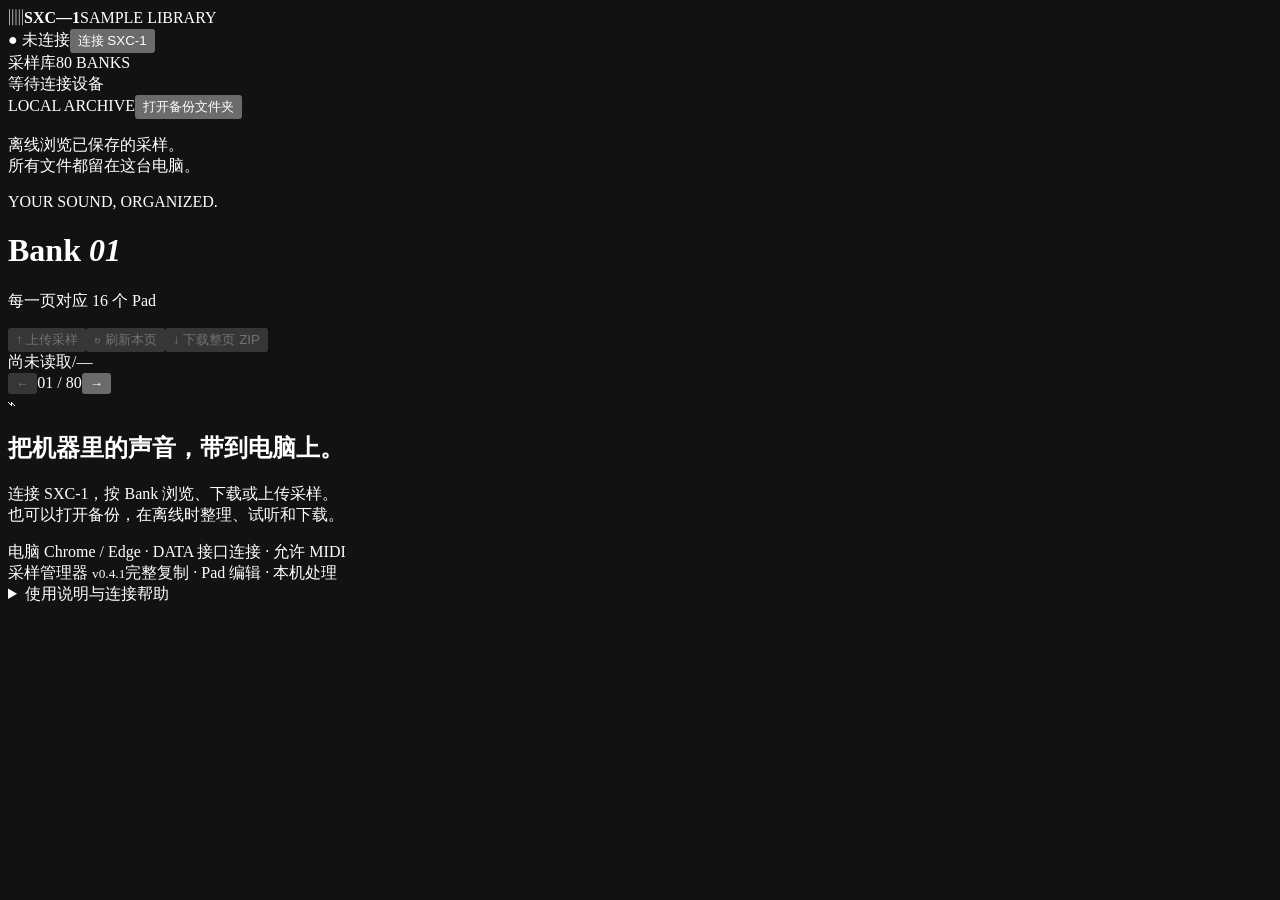
==== src/page.html @ 68d59010 "Add modular editor source and standalone page builder" ====
<!doctype html>
<html lang="zh-CN">
<head><meta charset="utf-8"><meta name="viewport" content="width=device-width, initial-scale=1"><meta name="color-scheme" content="dark"><meta name="description" content="SXC-1 非官方网页采样管理器：浏览、下载、上传、复制采样与编辑 Pad 设置，通过 USB 直接连接，本机处理音频。"><title>SXC-1 · 采样管理器</title>
<style>/*STYLE*/</style></head>
<body>
<header class="topbar"><div class="brand"><span class="logo" aria-hidden="true">▥</span><strong>SXC—1</strong><span class="brand-sub">SAMPLE LIBRARY</span></div><div class="top-actions"><span id="connection" class="connection">● 未连接</span><button id="connect" class="primary">连接 SXC-1</button><button id="disconnect" hidden>断开</button></div></header>
<div class="layout">
<aside><div class="sidebar-head"><span>采样库</span><span id="bankCount" class="muted">80 BANKS</span></div><div class="source-tag" id="sourceTag">等待连接设备</div><nav id="banks" aria-label="选择 Bank"></nav><div class="local-panel"><span class="eyebrow">LOCAL ARCHIVE</span><button id="saved" hidden>查看已保存备份 ↗</button><button id="folder">打开备份文件夹</button><input id="folderInput" type="file" webkitdirectory multiple hidden><p>离线浏览已保存的采样。<br>所有文件都留在这台电脑。</p></div></aside>
<main>
<div class="heading"><div><span class="eyebrow">YOUR SOUND, ORGANIZED.</span><h1 id="bankTitle">Bank <em>01</em></h1><p id="bankSubtitle">每一页对应 16 个 Pad</p></div><div class="bank-actions"><button id="uploadOpen" disabled>↑ 上传采样</button><button id="refresh" disabled>↻ 刷新本页</button><button id="downloadBank" class="primary" disabled>↓ 下载整页 ZIP</button></div></div>
<div class="page-bar"><div><span id="sampleCount">尚未读取</span><span class="divider">/</span><span id="bankSize">—</span></div><div class="pager"><button id="prev" aria-label="上一页" disabled>←</button><span id="pageNumber">01 / 80</span><button id="next" aria-label="下一页">→</button></div></div>
<div id="welcome" class="welcome"><div class="welcome-icon" aria-hidden="true">⌁</div><div><h2>把机器里的声音，带到电脑上。</h2><p>连接 SXC-1，按 Bank 浏览、下载或上传采样。<br>也可以打开备份，在离线时整理、试听和下载。</p><span>电脑 Chrome / Edge · DATA 接口连接 · 允许 MIDI</span></div></div>
<div id="progressPanel" class="progress-panel" hidden><div><span id="progressText" role="status" aria-live="polite">准备读取…</span><button id="cancel">取消</button></div><progress id="progress" value="0" max="100" aria-label="传输进度"></progress></div>
<p id="notice" role="status" aria-live="polite" hidden></p>
<div id="uploadReceipt" class="receipt" hidden><span id="receiptText"></span><button id="receiptDownload">下载上传记录</button></div>
<div id="clipboardBar" class="clipboard-bar" hidden><div><span class="eyebrow">PAD CLIPBOARD</span><strong id="clipboardTitle"></strong><span id="clipboardDetail"></span></div><button id="clearClipboard">清空复制</button></div>
<div id="editReceipt" class="receipt" hidden><span id="editReceiptText"></span><button id="editReceiptDownload">下载编辑记录</button></div>
<div class="pad-board"><section id="pads" class="pads" aria-label="采样列表，Pad 1 在左下"></section></div>
<footer><span><i class="dot"></i> 采样管理器 <small>v0.4.1</small></span><span>完整复制 · Pad 编辑 · 本机处理</span></footer>
<details class="help"><summary>使用说明与连接帮助</summary><div><p>使用机器的 DATA 接口连接电脑，在 Chrome 或 Edge 中打开本页，点击“连接 SXC-1”，允许 MIDI / SysEx 访问。连接期间请退出官方 App 或其他读取 SXC-1 的程序。</p><p>每页对应一个 Bank，连接时打开机器当前 Bank，网页翻页时机器同步切换。将一个 WAV 拖到空 Pad 会直接检查、转换并上传；已有采样的 Pad 不接受拖入。点击“试听”会先读取该采样，再由电脑播放；WAV 下载保留机器上的原始文件。整页 ZIP 包含该 Bank 的全部文件、Pad 设置和校验清单。空 Pad 不会生成占位音频。</p><p>选择“打开备份文件夹”时，请选择包含 manifest.json 和 Bank01 等目录的备份根目录，或解压后的整页 ZIP 文件夹。选择的文件只在本页读取。</p><p>读取失败或取消后，重新连接设备即可继续。下载期间不要更改机器上的采样。网页单个文件上限 256 MB，整页上限 512 MB。上传支持 60 秒以内的单/双声道 WAV（PCM 8/16/24/32-bit、Float 32-bit），在本机转换为 48 kHz / 16-bit 双声道。只开放空 Pad；以单次播放、音量 100% 加载，不保留源文件的循环点等设置。上传期间请勿操作机器或同时连接官方 App。</p><p>有采样的 Pad 可点击“复制”，再到同一或其他 Bank 的空 Pad 点击“粘贴”。复制原始 WAV、波形、起止点、Pad 设置及同名前缀的附属文件，不重新编码；不包含 Pattern。每个复制文件最大 64 MB。“Edit 编辑”支持 Level、Pitch、Group、LED 颜色、Pan、One Shot、Loop、BPM；保存后核对实时参数和机器保存文件。编辑记录保留修改前后的设置。</p><p>在线版直接通过 HTTPS 地址使用；本地版可通过 localhost 服务或附带的启动器打开。网页试听播放原始 WAV，不模拟机器的播放参数。音频在本机处理，不上传到网站服务器；浏览器本地保留最近一次上传和编辑记录。离开页面会清空临时缓存和复制剪贴板，已下载的文件仍在电脑上。</p><p>非官方工具，与 CASIO 无隶属关系。已在 macOS / Chrome / 固件 1.4.1 上完成实机验证。</p></div></details>
</main></div>
<audio id="player" hidden></audio>
<dialog id="uploadDialog" aria-labelledby="uploadTitle">
<div class="dialog-head"><div><span class="eyebrow">FROM YOUR COMPUTER</span><h2 id="uploadTitle">上传采样</h2></div><button id="uploadClose" aria-label="关闭上传窗口">✕</button></div>
<p class="dialog-intro">选择电脑里的 WAV，试听后放入一个空 Pad。</p>
<label class="field-label" for="uploadTarget">目标 Pad</label><select id="uploadTarget"></select>
<label class="file-picker" for="uploadInput"><strong>选择 WAV 文件</strong><span>最长 60 秒 · 最大 64 MB · 单声道或双声道</span><input id="uploadInput" type="file" accept=".wav,audio/wav,audio/x-wav"></label>
<div id="uploadPreview" hidden><h3 id="uploadFilename"></h3><p id="uploadFormat"></p><canvas id="uploadWave" aria-label="待上传采样波形"></canvas><audio id="uploadAudio" controls preload="metadata"></audio><p class="conversion">上传格式：48 kHz / 16-bit · 双声道<br>播放设置：单次播放 · 音量 100%<br>包含机器屏幕所需的波形预览</p></div>
<p id="uploadMessage" role="status" aria-live="polite">文件只在这台电脑处理。</p>
<div class="dialog-actions"><button id="uploadConverted" disabled>下载转换后的 WAV</button><button id="uploadSubmit" class="primary" disabled>上传到空 Pad</button></div>
</dialog>
<dialog id="editDialog" aria-labelledby="editTitle">
<form id="editForm">
<div class="dialog-head"><div><span class="eyebrow">SOUND EDIT</span><h2 id="editTitle">编辑 Pad</h2></div><button type="button" id="editClose" aria-label="关闭编辑窗口">✕</button></div>
<p class="dialog-intro" id="editDescription">调整播放方式与 Pad 设置，点击保存后写入机器。</p>
<div class="edit-grid">
<div class="edit-field"><label for="editLevel">Level <span>音量 · %</span></label><div class="range-pair"><input id="editLevelRange" type="range" min="0" max="100" step="1" aria-label="Level 音量滑块"><input id="editLevel" type="number" min="0" max="100" step="1" required></div></div>
<div class="edit-field"><label for="editPitch">Pitch <span>音高 · 半音</span></label><div class="range-pair"><input id="editPitchRange" type="range" min="-24" max="24" step="1" aria-label="Pitch 音高滑块"><input id="editPitch" type="number" min="-24" max="24" step="1" required></div></div>
<div class="edit-field"><label for="editGroup">Group <span>截音组</span></label><select id="editGroup"></select></div>
<div class="edit-field"><label for="editPan">Pan <span>声像 · 左 − / 右 +</span></label><div class="range-pair"><input id="editPanRange" type="range" min="-25" max="25" step="1" aria-label="Pan 声像滑块"><input id="editPan" type="number" min="-25" max="25" step="1" required></div></div>
<fieldset class="color-field"><legend>LED Color <span>Pad 灯光颜色</span></legend><div id="editColors" class="color-options"></div></fieldset>
<div class="edit-field"><label for="editBpm">BPM <span>采样原速</span></label><input id="editBpm" type="number" min="0" max="200" step="1" required><small>0：不参与 Beat Sync；或填 50–200。</small></div>
<div class="playback-fields"><label><input id="editOneshot" type="checkbox"><span>One Shot<small>开启：触发后完整播放；关闭：按住发声。</small></span></label><label><input id="editLoop" type="checkbox"><span>Loop<small>循环播放</small></span></label></div>
</div>
<p class="edit-footnote">Pitch 同时改变播放速度。相同 Group 的声音会互相截断。起止点设置保留，本版暂不编辑。</p>
<p id="editMessage" role="status" aria-live="polite"></p>
<div class="dialog-actions"><button type="button" id="editCancel">取消</button><button type="submit" id="editSave" class="primary">保存到机器</button></div>
</form>
</dialog>
<script>/*CORE*/</script><script>/*UPLOAD*/</script><script>/*PAD*/</script><script>/*APP*/</script><script>/*UPLOAD_UI*/</script><script>/*PAD_UI*/</script>
</body></html>
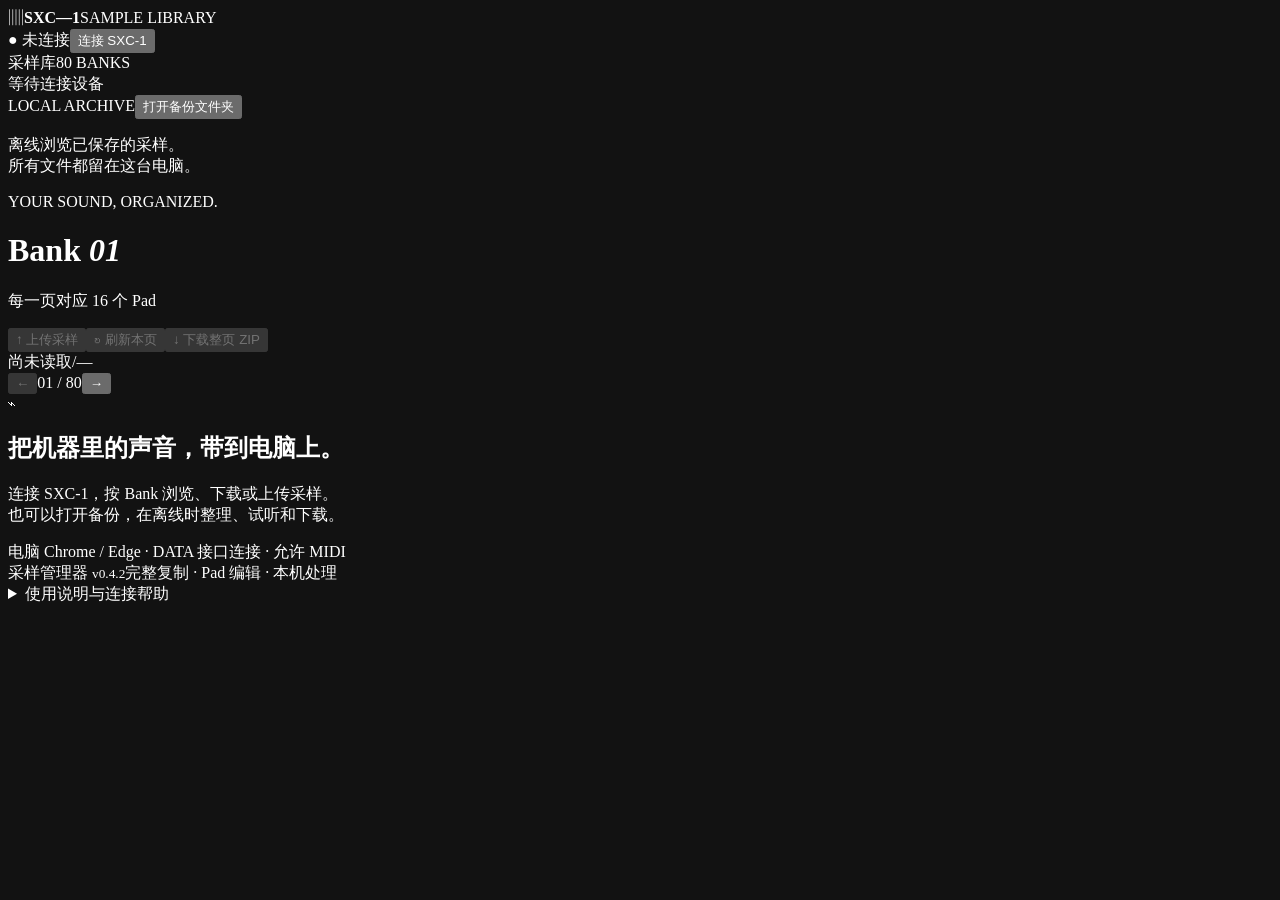
==== commit e4a51002: "Show bold pad numbers and LED-colored borders" ====
--- a/src/page.html
+++ b/src/page.html
@@ -16,7 +16,7 @@
 <div id="clipboardBar" class="clipboard-bar" hidden><div><span class="eyebrow">PAD CLIPBOARD</span><strong id="clipboardTitle"></strong><span id="clipboardDetail"></span></div><button id="clearClipboard">清空复制</button></div>
 <div id="editReceipt" class="receipt" hidden><span id="editReceiptText"></span><button id="editReceiptDownload">下载编辑记录</button></div>
 <div class="pad-board"><section id="pads" class="pads" aria-label="采样列表，Pad 1 在左下"></section></div>
-<footer><span><i class="dot"></i> 采样管理器 <small>v0.4.1</small></span><span>完整复制 · Pad 编辑 · 本机处理</span></footer>
+<footer><span><i class="dot"></i> 采样管理器 <small>v0.4.2</small></span><span>完整复制 · Pad 编辑 · 本机处理</span></footer>
 <details class="help"><summary>使用说明与连接帮助</summary><div><p>使用机器的 DATA 接口连接电脑，在 Chrome 或 Edge 中打开本页，点击“连接 SXC-1”，允许 MIDI / SysEx 访问。连接期间请退出官方 App 或其他读取 SXC-1 的程序。</p><p>每页对应一个 Bank，连接时打开机器当前 Bank，网页翻页时机器同步切换。将一个 WAV 拖到空 Pad 会直接检查、转换并上传；已有采样的 Pad 不接受拖入。点击“试听”会先读取该采样，再由电脑播放；WAV 下载保留机器上的原始文件。整页 ZIP 包含该 Bank 的全部文件、Pad 设置和校验清单。空 Pad 不会生成占位音频。</p><p>选择“打开备份文件夹”时，请选择包含 manifest.json 和 Bank01 等目录的备份根目录，或解压后的整页 ZIP 文件夹。选择的文件只在本页读取。</p><p>读取失败或取消后，重新连接设备即可继续。下载期间不要更改机器上的采样。网页单个文件上限 256 MB，整页上限 512 MB。上传支持 60 秒以内的单/双声道 WAV（PCM 8/16/24/32-bit、Float 32-bit），在本机转换为 48 kHz / 16-bit 双声道。只开放空 Pad；以单次播放、音量 100% 加载，不保留源文件的循环点等设置。上传期间请勿操作机器或同时连接官方 App。</p><p>有采样的 Pad 可点击“复制”，再到同一或其他 Bank 的空 Pad 点击“粘贴”。复制原始 WAV、波形、起止点、Pad 设置及同名前缀的附属文件，不重新编码；不包含 Pattern。每个复制文件最大 64 MB。“Edit 编辑”支持 Level、Pitch、Group、LED 颜色、Pan、One Shot、Loop、BPM；保存后核对实时参数和机器保存文件。编辑记录保留修改前后的设置。</p><p>在线版直接通过 HTTPS 地址使用；本地版可通过 localhost 服务或附带的启动器打开。网页试听播放原始 WAV，不模拟机器的播放参数。音频在本机处理，不上传到网站服务器；浏览器本地保留最近一次上传和编辑记录。离开页面会清空临时缓存和复制剪贴板，已下载的文件仍在电脑上。</p><p>非官方工具，与 CASIO 无隶属关系。已在 macOS / Chrome / 固件 1.4.1 上完成实机验证。</p></div></details>
 </main></div>
 <audio id="player" hidden></audio>
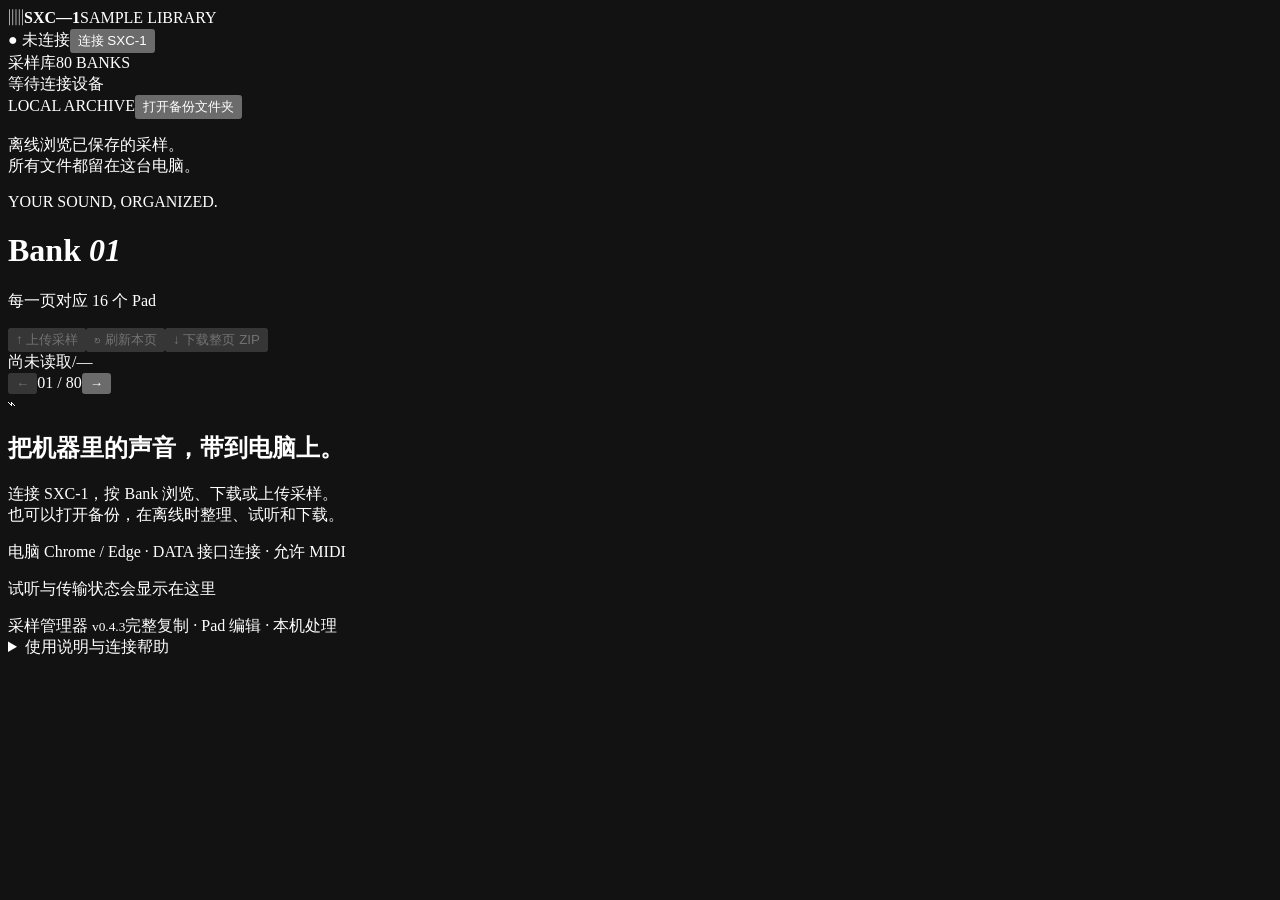
==== commit e5743b22: "Stabilize preview layout and add per-pad audition loop" ====
--- a/src/page.html
+++ b/src/page.html
@@ -10,14 +10,16 @@
 <div class="heading"><div><span class="eyebrow">YOUR SOUND, ORGANIZED.</span><h1 id="bankTitle">Bank <em>01</em></h1><p id="bankSubtitle">每一页对应 16 个 Pad</p></div><div class="bank-actions"><button id="uploadOpen" disabled>↑ 上传采样</button><button id="refresh" disabled>↻ 刷新本页</button><button id="downloadBank" class="primary" disabled>↓ 下载整页 ZIP</button></div></div>
 <div class="page-bar"><div><span id="sampleCount">尚未读取</span><span class="divider">/</span><span id="bankSize">—</span></div><div class="pager"><button id="prev" aria-label="上一页" disabled>←</button><span id="pageNumber">01 / 80</span><button id="next" aria-label="下一页">→</button></div></div>
 <div id="welcome" class="welcome"><div class="welcome-icon" aria-hidden="true">⌁</div><div><h2>把机器里的声音，带到电脑上。</h2><p>连接 SXC-1，按 Bank 浏览、下载或上传采样。<br>也可以打开备份，在离线时整理、试听和下载。</p><span>电脑 Chrome / Edge · DATA 接口连接 · 允许 MIDI</span></div></div>
+<div class="status-area"><p class="status-idle" aria-hidden="true">试听与传输状态会显示在这里</p>
 <div id="progressPanel" class="progress-panel" hidden><div><span id="progressText" role="status" aria-live="polite">准备读取…</span><button id="cancel">取消</button></div><progress id="progress" value="0" max="100" aria-label="传输进度"></progress></div>
 <p id="notice" role="status" aria-live="polite" hidden></p>
+</div>
 <div id="uploadReceipt" class="receipt" hidden><span id="receiptText"></span><button id="receiptDownload">下载上传记录</button></div>
 <div id="clipboardBar" class="clipboard-bar" hidden><div><span class="eyebrow">PAD CLIPBOARD</span><strong id="clipboardTitle"></strong><span id="clipboardDetail"></span></div><button id="clearClipboard">清空复制</button></div>
 <div id="editReceipt" class="receipt" hidden><span id="editReceiptText"></span><button id="editReceiptDownload">下载编辑记录</button></div>
 <div class="pad-board"><section id="pads" class="pads" aria-label="采样列表，Pad 1 在左下"></section></div>
-<footer><span><i class="dot"></i> 采样管理器 <small>v0.4.2</small></span><span>完整复制 · Pad 编辑 · 本机处理</span></footer>
-<details class="help"><summary>使用说明与连接帮助</summary><div><p>使用机器的 DATA 接口连接电脑，在 Chrome 或 Edge 中打开本页，点击“连接 SXC-1”，允许 MIDI / SysEx 访问。连接期间请退出官方 App 或其他读取 SXC-1 的程序。</p><p>每页对应一个 Bank，连接时打开机器当前 Bank，网页翻页时机器同步切换。将一个 WAV 拖到空 Pad 会直接检查、转换并上传；已有采样的 Pad 不接受拖入。点击“试听”会先读取该采样，再由电脑播放；WAV 下载保留机器上的原始文件。整页 ZIP 包含该 Bank 的全部文件、Pad 设置和校验清单。空 Pad 不会生成占位音频。</p><p>选择“打开备份文件夹”时，请选择包含 manifest.json 和 Bank01 等目录的备份根目录，或解压后的整页 ZIP 文件夹。选择的文件只在本页读取。</p><p>读取失败或取消后，重新连接设备即可继续。下载期间不要更改机器上的采样。网页单个文件上限 256 MB，整页上限 512 MB。上传支持 60 秒以内的单/双声道 WAV（PCM 8/16/24/32-bit、Float 32-bit），在本机转换为 48 kHz / 16-bit 双声道。只开放空 Pad；以单次播放、音量 100% 加载，不保留源文件的循环点等设置。上传期间请勿操作机器或同时连接官方 App。</p><p>有采样的 Pad 可点击“复制”，再到同一或其他 Bank 的空 Pad 点击“粘贴”。复制原始 WAV、波形、起止点、Pad 设置及同名前缀的附属文件，不重新编码；不包含 Pattern。每个复制文件最大 64 MB。“Edit 编辑”支持 Level、Pitch、Group、LED 颜色、Pan、One Shot、Loop、BPM；保存后核对实时参数和机器保存文件。编辑记录保留修改前后的设置。</p><p>在线版直接通过 HTTPS 地址使用；本地版可通过 localhost 服务或附带的启动器打开。网页试听播放原始 WAV，不模拟机器的播放参数。音频在本机处理，不上传到网站服务器；浏览器本地保留最近一次上传和编辑记录。离开页面会清空临时缓存和复制剪贴板，已下载的文件仍在电脑上。</p><p>非官方工具，与 CASIO 无隶属关系。已在 macOS / Chrome / 固件 1.4.1 上完成实机验证。</p></div></details>
+<footer><span><i class="dot"></i> 采样管理器 <small>v0.4.3</small></span><span>完整复制 · Pad 编辑 · 本机处理</span></footer>
+<details class="help"><summary>使用说明与连接帮助</summary><div><p>使用机器的 DATA 接口连接电脑，在 Chrome 或 Edge 中打开本页，点击“连接 SXC-1”，允许 MIDI / SysEx 访问。连接期间请退出官方 App 或其他读取 SXC-1 的程序。</p><p>每页对应一个 Bank，连接时打开机器当前 Bank，网页翻页时机器同步切换。将一个 WAV 拖到空 Pad 会直接检查、转换并上传；已有采样的 Pad 不接受拖入。点击“试听”会先读取该采样，再由电脑播放；右上角 Loop 点亮时循环试听，熄灭时单次播放；播放中可随时切换，仅控制网页试听。WAV 下载保留机器上的原始文件。整页 ZIP 包含该 Bank 的全部文件、Pad 设置和校验清单。空 Pad 不会生成占位音频。</p><p>选择“打开备份文件夹”时，请选择包含 manifest.json 和 Bank01 等目录的备份根目录，或解压后的整页 ZIP 文件夹。选择的文件只在本页读取。</p><p>读取失败或取消后，重新连接设备即可继续。下载期间不要更改机器上的采样。网页单个文件上限 256 MB，整页上限 512 MB。上传支持 60 秒以内的单/双声道 WAV（PCM 8/16/24/32-bit、Float 32-bit），在本机转换为 48 kHz / 16-bit 双声道。只开放空 Pad；以单次播放、音量 100% 加载，不保留源文件的循环点等设置。上传期间请勿操作机器或同时连接官方 App。</p><p>有采样的 Pad 可点击“复制”，再到同一或其他 Bank 的空 Pad 点击“粘贴”。复制原始 WAV、波形、起止点、Pad 设置及同名前缀的附属文件，不重新编码；不包含 Pattern。每个复制文件最大 64 MB。“Edit 编辑”支持 Level、Pitch、Group、LED 颜色、Pan、One Shot、Loop、BPM；保存后核对实时参数和机器保存文件。编辑记录保留修改前后的设置。</p><p>在线版直接通过 HTTPS 地址使用；本地版可通过 localhost 服务或附带的启动器打开。网页试听播放原始 WAV，不模拟机器的播放参数。音频在本机处理，不上传到网站服务器；浏览器本地保留最近一次上传和编辑记录。离开页面会清空临时缓存和复制剪贴板，已下载的文件仍在电脑上。</p><p>非官方工具，与 CASIO 无隶属关系。已在 macOS / Chrome / 固件 1.4.1 上完成实机验证。</p></div></details>
 </main></div>
 <audio id="player" hidden></audio>
 <dialog id="uploadDialog" aria-labelledby="uploadTitle">
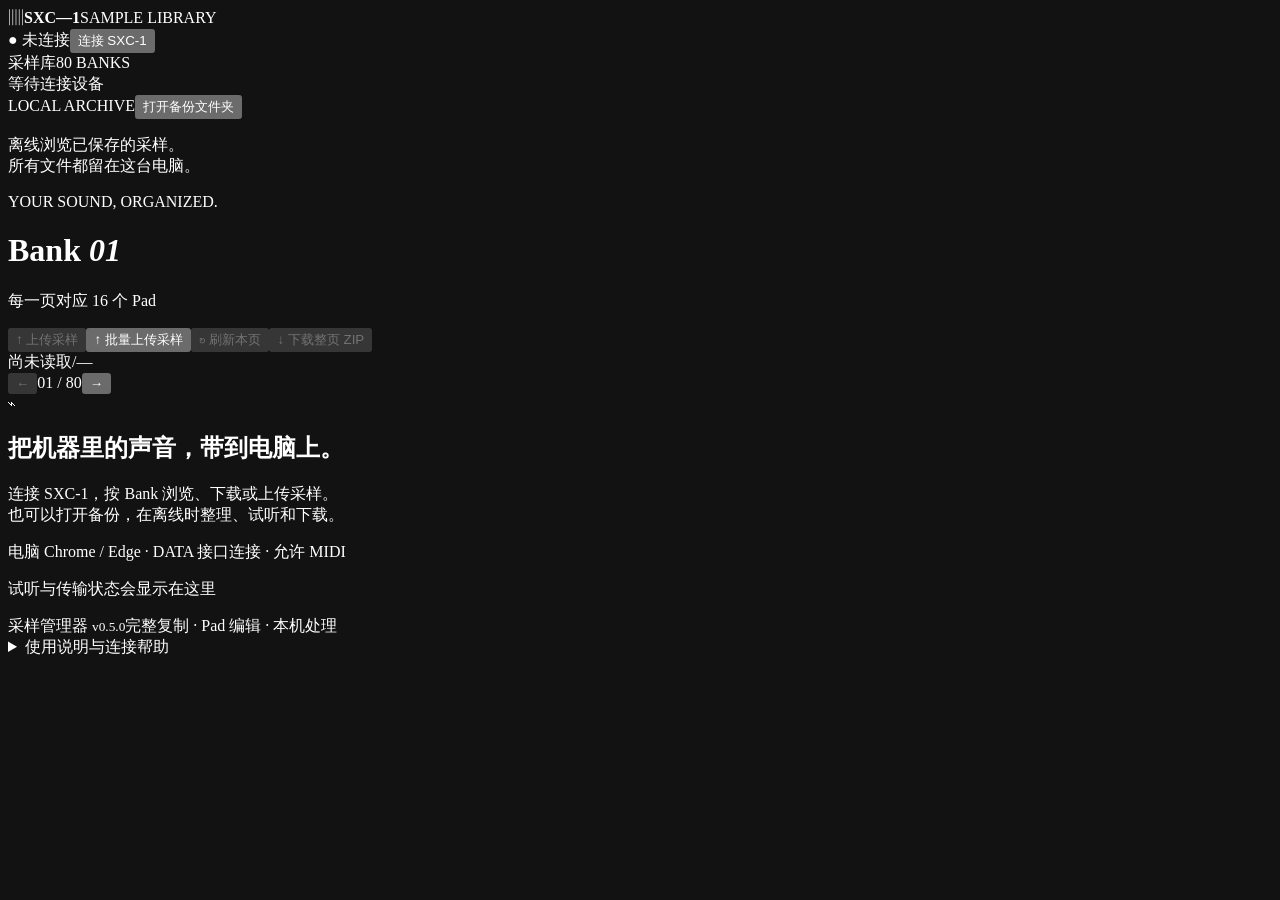
==== commit 3bfd2dc5: "Add batch sample import with preflight checks and resumable retries" ====
--- a/src/page.html
+++ b/src/page.html
@@ -7,7 +7,7 @@
 <div class="layout">
 <aside><div class="sidebar-head"><span>采样库</span><span id="bankCount" class="muted">80 BANKS</span></div><div class="source-tag" id="sourceTag">等待连接设备</div><nav id="banks" aria-label="选择 Bank"></nav><div class="local-panel"><span class="eyebrow">LOCAL ARCHIVE</span><button id="saved" hidden>查看已保存备份 ↗</button><button id="folder">打开备份文件夹</button><input id="folderInput" type="file" webkitdirectory multiple hidden><p>离线浏览已保存的采样。<br>所有文件都留在这台电脑。</p></div></aside>
 <main>
-<div class="heading"><div><span class="eyebrow">YOUR SOUND, ORGANIZED.</span><h1 id="bankTitle">Bank <em>01</em></h1><p id="bankSubtitle">每一页对应 16 个 Pad</p></div><div class="bank-actions"><button id="uploadOpen" disabled>↑ 上传采样</button><button id="refresh" disabled>↻ 刷新本页</button><button id="downloadBank" class="primary" disabled>↓ 下载整页 ZIP</button></div></div>
+<div class="heading"><div><span class="eyebrow">YOUR SOUND, ORGANIZED.</span><h1 id="bankTitle">Bank <em>01</em></h1><p id="bankSubtitle">每一页对应 16 个 Pad</p></div><div class="bank-actions"><button id="uploadOpen" disabled>↑ 上传采样</button><button id="batchOpen">↑ 批量上传采样</button><button id="refresh" disabled>↻ 刷新本页</button><button id="downloadBank" class="primary" disabled>↓ 下载整页 ZIP</button></div></div>
 <div class="page-bar"><div><span id="sampleCount">尚未读取</span><span class="divider">/</span><span id="bankSize">—</span></div><div class="pager"><button id="prev" aria-label="上一页" disabled>←</button><span id="pageNumber">01 / 80</span><button id="next" aria-label="下一页">→</button></div></div>
 <div id="welcome" class="welcome"><div class="welcome-icon" aria-hidden="true">⌁</div><div><h2>把机器里的声音，带到电脑上。</h2><p>连接 SXC-1，按 Bank 浏览、下载或上传采样。<br>也可以打开备份，在离线时整理、试听和下载。</p><span>电脑 Chrome / Edge · DATA 接口连接 · 允许 MIDI</span></div></div>
 <div class="status-area"><p class="status-idle" aria-hidden="true">试听与传输状态会显示在这里</p>
@@ -18,8 +18,8 @@
 <div id="clipboardBar" class="clipboard-bar" hidden><div><span class="eyebrow">PAD CLIPBOARD</span><strong id="clipboardTitle"></strong><span id="clipboardDetail"></span></div><button id="clearClipboard">清空复制</button></div>
 <div id="editReceipt" class="receipt" hidden><span id="editReceiptText"></span><button id="editReceiptDownload">下载编辑记录</button></div>
 <div class="pad-board"><section id="pads" class="pads" aria-label="采样列表，Pad 1 在左下"></section></div>
-<footer><span><i class="dot"></i> 采样管理器 <small>v0.4.3</small></span><span>完整复制 · Pad 编辑 · 本机处理</span></footer>
-<details class="help"><summary>使用说明与连接帮助</summary><div><p>使用机器的 DATA 接口连接电脑，在 Chrome 或 Edge 中打开本页，点击“连接 SXC-1”，允许 MIDI / SysEx 访问。连接期间请退出官方 App 或其他读取 SXC-1 的程序。</p><p>每页对应一个 Bank，连接时打开机器当前 Bank，网页翻页时机器同步切换。将一个 WAV 拖到空 Pad 会直接检查、转换并上传；已有采样的 Pad 不接受拖入。点击“试听”会先读取该采样，再由电脑播放；右上角 Loop 点亮时循环试听，熄灭时单次播放；播放中可随时切换，仅控制网页试听。WAV 下载保留机器上的原始文件。整页 ZIP 包含该 Bank 的全部文件、Pad 设置和校验清单。空 Pad 不会生成占位音频。</p><p>选择“打开备份文件夹”时，请选择包含 manifest.json 和 Bank01 等目录的备份根目录，或解压后的整页 ZIP 文件夹。选择的文件只在本页读取。</p><p>读取失败或取消后，重新连接设备即可继续。下载期间不要更改机器上的采样。网页单个文件上限 256 MB，整页上限 512 MB。上传支持 60 秒以内的单/双声道 WAV（PCM 8/16/24/32-bit、Float 32-bit），在本机转换为 48 kHz / 16-bit 双声道。只开放空 Pad；以单次播放、音量 100% 加载，不保留源文件的循环点等设置。上传期间请勿操作机器或同时连接官方 App。</p><p>有采样的 Pad 可点击“复制”，再到同一或其他 Bank 的空 Pad 点击“粘贴”。复制原始 WAV、波形、起止点、Pad 设置及同名前缀的附属文件，不重新编码；不包含 Pattern。每个复制文件最大 64 MB。“Edit 编辑”支持 Level、Pitch、Group、LED 颜色、Pan、One Shot、Loop、BPM；保存后核对实时参数和机器保存文件。编辑记录保留修改前后的设置。</p><p>在线版直接通过 HTTPS 地址使用；本地版可通过 localhost 服务或附带的启动器打开。网页试听播放原始 WAV，不模拟机器的播放参数。音频在本机处理，不上传到网站服务器；浏览器本地保留最近一次上传和编辑记录。离开页面会清空临时缓存和复制剪贴板，已下载的文件仍在电脑上。</p><p>非官方工具，与 CASIO 无隶属关系。已在 macOS / Chrome / 固件 1.4.1 上完成实机验证。</p></div></details>
+<footer><span><i class="dot"></i> 采样管理器 <small>v0.5.0</small></span><span>完整复制 · Pad 编辑 · 本机处理</span></footer>
+<details class="help"><summary>使用说明与连接帮助</summary><div><p>使用机器的 DATA 接口连接电脑，在 Chrome 或 Edge 中打开本页，点击“连接 SXC-1”，允许 MIDI / SysEx 访问。连接期间请退出官方 App 或其他读取 SXC-1 的程序。</p><p>每页对应一个 Bank，连接时打开机器当前 Bank，网页翻页时机器同步切换。将一个 WAV 拖到空 Pad 会直接检查、转换并上传；已有采样的 Pad 不接受拖入。点击“试听”会先读取该采样，再由电脑播放；右上角 Loop 点亮时循环试听，熄灭时单次播放；播放中可随时切换，仅控制网页试听。WAV 下载保留机器上的原始文件。整页 ZIP 包含该 Bank 的全部文件、Pad 设置和校验清单。空 Pad 不会生成占位音频。</p><p>“批量上传采样”支持多选音频或拖入文件夹（包含子文件夹），按路径和文件名从指定 Bank / Pad 连续填充。先检查全部连续空位和音频；占用或越界时不开始上传，保留列表供处理后重试。关闭弹窗仍保留列表，刷新页面会清空。批量上传不恢复原备份的 Pad 设置；需要完整设置时使用复制/粘贴。</p><p>选择“打开备份文件夹”时，请选择包含 manifest.json 和 Bank01 等目录的备份根目录，或解压后的整页 ZIP 文件夹。选择的文件只在本页读取。</p><p>读取失败或取消后，重新连接设备即可继续。下载期间不要更改机器上的采样。网页单个文件上限 256 MB，整页上限 512 MB。上传支持 60 秒以内的单/双声道 WAV（PCM 8/16/24/32-bit、Float 32-bit），在本机转换为 48 kHz / 16-bit 双声道。只开放空 Pad；以单次播放、音量 100% 加载，不保留源文件的循环点等设置。上传期间请勿操作机器或同时连接官方 App。</p><p>有采样的 Pad 可点击“复制”，再到同一或其他 Bank 的空 Pad 点击“粘贴”。复制原始 WAV、波形、起止点、Pad 设置及同名前缀的附属文件，不重新编码；不包含 Pattern。每个复制文件最大 64 MB。“Edit 编辑”支持 Level、Pitch、Group、LED 颜色、Pan、One Shot、Loop、BPM；保存后核对实时参数和机器保存文件。编辑记录保留修改前后的设置。</p><p>在线版直接通过 HTTPS 地址使用；本地版可通过 localhost 服务或附带的启动器打开。网页试听播放原始 WAV，不模拟机器的播放参数。音频在本机处理，不上传到网站服务器；浏览器本地保留最近一次上传和编辑记录。离开页面会清空临时缓存和复制剪贴板，已下载的文件仍在电脑上。</p><p>非官方工具，与 CASIO 无隶属关系。已在 macOS / Chrome / 固件 1.4.1 上完成实机验证。</p></div></details>
 </main></div>
 <audio id="player" hidden></audio>
 <dialog id="uploadDialog" aria-labelledby="uploadTitle">
@@ -30,6 +30,21 @@
 <div id="uploadPreview" hidden><h3 id="uploadFilename"></h3><p id="uploadFormat"></p><canvas id="uploadWave" aria-label="待上传采样波形"></canvas><audio id="uploadAudio" controls preload="metadata"></audio><p class="conversion">上传格式：48 kHz / 16-bit · 双声道<br>播放设置：单次播放 · 音量 100%<br>包含机器屏幕所需的波形预览</p></div>
 <p id="uploadMessage" role="status" aria-live="polite">文件只在这台电脑处理。</p>
 <div class="dialog-actions"><button id="uploadConverted" disabled>下载转换后的 WAV</button><button id="uploadSubmit" class="primary" disabled>上传到空 Pad</button></div>
+</dialog>
+<dialog id="batchDialog" aria-labelledby="batchTitle">
+<div class="dialog-head"><div><span class="eyebrow">BATCH IMPORT</span><h2 id="batchTitle">批量上传采样</h2></div><button type="button" id="batchClose" aria-label="关闭批量上传窗口">✕</button></div>
+<div class="batch-body"><p class="dialog-intro">从指定位置连续填入。先检查整段空位与全部音频，再逐个上传。</p>
+<div id="batchDrop" class="batch-drop"><strong>将多个音频或文件夹拖到这里</strong><span>包含子文件夹 · 按路径与文件名排序 · 重新选择会替换列表</span><div class="batch-pickers"><button type="button" id="batchFilesButton">选择多个音频</button><button type="button" id="batchFolderButton">选择文件夹</button></div><input id="batchFiles" type="file" multiple accept="audio/*,.wav,.wave,.mp3,.flac,.m4a,.aac,.ogg,.opus,.aif,.aiff" hidden><input id="batchFolder" type="file" webkitdirectory multiple hidden></div>
+<div class="batch-start"><label for="batchBank">起始 Bank<select id="batchBank" aria-label="起始 Bank"></select></label><label for="batchPad">起始 Pad<select id="batchPad" aria-label="起始 Pad"></select></label><p>Pad 1 → 16，随后进入下一 Bank。<br>遇到占用位置会停止检查，不跳过。</p></div>
+<div class="batch-summary"><strong id="batchCount">尚未选择音频</strong><button type="button" id="batchClear">清空列表</button></div>
+<p id="batchRange" class="batch-range"></p><p id="batchIgnored" class="batch-ignored"></p>
+<div class="batch-list"><p id="batchListEmpty">待上传文件会列在这里，并显示对应 Bank / Pad。</p><table id="batchTable" hidden><thead><tr><th>#</th><th>音频</th><th>Bank / Pad</th><th>状态</th><th><span class="sr-only">移除</span></th></tr></thead><tbody id="batchRows"></tbody></table></div>
+<p class="batch-format">每个文件最长 60 秒、最大 64 MB，单/双声道。支持 WAV，以及浏览器可解码的 MP3、FLAC、M4A 等格式。统一上传为 48 kHz / 16-bit，包含机器波形，以默认 Pad 设置加载。</p>
+</div><div class="batch-feedback"><div id="batchProgressPanel" class="batch-progress" hidden><span id="batchProgressText" role="status" aria-live="polite"></span><progress id="batchProgress" max="100" value="0" aria-label="批量上传当前步骤进度"></progress></div>
+<p id="batchMessage" role="status" aria-live="polite">关闭弹窗会保留文件列表；刷新或离开页面会清空。</p>
+</div><p id="batchConnectionHint" class="batch-connection">连接机器后即可检查空位并上传。</p>
+<div class="dialog-actions batch-actions"><button type="button" id="batchReceipt" disabled>下载批量记录</button><div><button type="button" id="batchStop" hidden>停止</button><button type="button" id="batchConnect">连接 SXC-1</button><button type="button" id="batchSubmit" class="primary" disabled>检查并上传</button></div></div>
+<p class="batch-footnote">空位不足时不会上传本轮文件，处理后可直接重试。传送中停止会保留已完成采样；重试会继续剩余部分。操作机器前请等待传送停止。</p>
 </dialog>
 <dialog id="editDialog" aria-labelledby="editTitle">
 <form id="editForm">
@@ -49,5 +64,5 @@
 <div class="dialog-actions"><button type="button" id="editCancel">取消</button><button type="submit" id="editSave" class="primary">保存到机器</button></div>
 </form>
 </dialog>
-<script>/*CORE*/</script><script>/*UPLOAD*/</script><script>/*PAD*/</script><script>/*APP*/</script><script>/*UPLOAD_UI*/</script><script>/*PAD_UI*/</script>
+<script>/*CORE*/</script><script>/*UPLOAD*/</script><script>/*PAD*/</script><script>/*BATCH*/</script><script>/*APP*/</script><script>/*UPLOAD_UI*/</script><script>/*PAD_UI*/</script><script>/*BATCH_UI*/</script>
 </body></html>
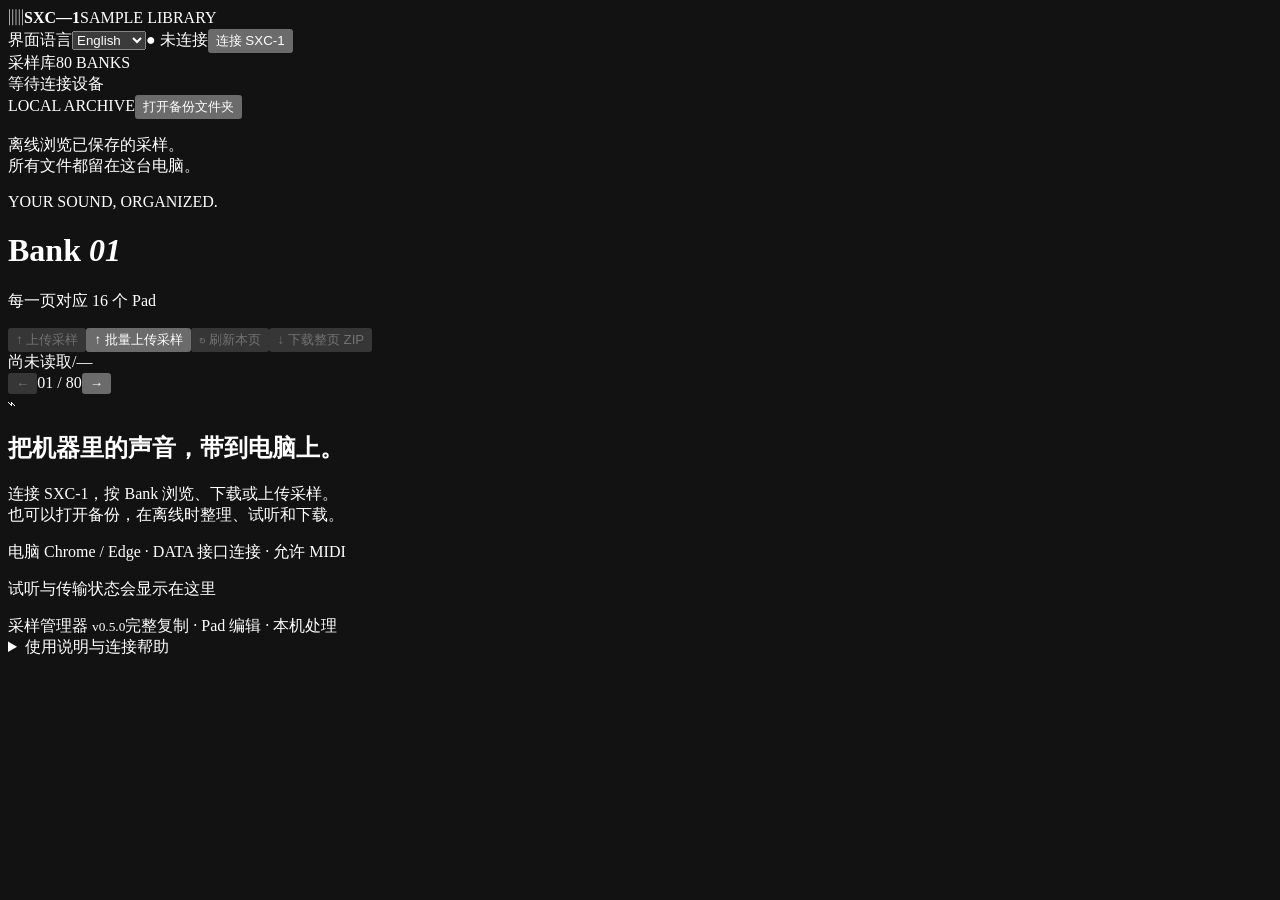
==== commit 4b0617b0: "Add English localization with persistent language selection" ====
--- a/src/page.html
+++ b/src/page.html
@@ -1,68 +1,68 @@
 <!doctype html>
 <html lang="zh-CN">
-<head><meta charset="utf-8"><meta name="viewport" content="width=device-width, initial-scale=1"><meta name="color-scheme" content="dark"><meta name="description" content="SXC-1 非官方网页采样管理器：浏览、下载、上传、复制采样与编辑 Pad 设置，通过 USB 直接连接，本机处理音频。"><title>SXC-1 · 采样管理器</title>
+<head><meta charset="utf-8"><meta name="viewport" content="width=device-width, initial-scale=1"><meta name="color-scheme" content="dark"><meta name="description" content="SXC-1 非官方网页采样管理器：浏览、下载、上传、复制采样与编辑 Pad 设置，通过 USB 直接连接，本机处理音频。" data-i18n-content="SXC-1 非官方网页采样管理器：浏览、下载、上传、复制采样与编辑 Pad 设置，通过 USB 直接连接，本机处理音频。"><title data-i18n="SXC-1 · 采样管理器">SXC-1 · 采样管理器</title>
 <style>/*STYLE*/</style></head>
 <body>
-<header class="topbar"><div class="brand"><span class="logo" aria-hidden="true">▥</span><strong>SXC—1</strong><span class="brand-sub">SAMPLE LIBRARY</span></div><div class="top-actions"><span id="connection" class="connection">● 未连接</span><button id="connect" class="primary">连接 SXC-1</button><button id="disconnect" hidden>断开</button></div></header>
+<header class="topbar"><div class="brand"><span class="logo" aria-hidden="true">▥</span><strong>SXC—1</strong><span class="brand-sub">SAMPLE LIBRARY</span></div><div class="top-actions"><label class="language-picker"><span class="sr-only" data-i18n="界面语言">界面语言</span><select id="language" data-language-select aria-label="界面语言" data-i18n-aria-label="界面语言"><option value="en" lang="en">English</option><option value="zh-CN" lang="zh-CN">简体中文</option></select></label><span id="connection" class="connection"><span data-i18n="● 未连接">● 未连接</span></span><button id="connect" class="primary"><span data-i18n="连接 SXC-1">连接 SXC-1</span></button><button id="disconnect" hidden><span data-i18n="断开">断开</span></button></div></header>
 <div class="layout">
-<aside><div class="sidebar-head"><span>采样库</span><span id="bankCount" class="muted">80 BANKS</span></div><div class="source-tag" id="sourceTag">等待连接设备</div><nav id="banks" aria-label="选择 Bank"></nav><div class="local-panel"><span class="eyebrow">LOCAL ARCHIVE</span><button id="saved" hidden>查看已保存备份 ↗</button><button id="folder">打开备份文件夹</button><input id="folderInput" type="file" webkitdirectory multiple hidden><p>离线浏览已保存的采样。<br>所有文件都留在这台电脑。</p></div></aside>
+<aside><div class="sidebar-head"><span><span data-i18n="采样库">采样库</span></span><span id="bankCount" class="muted">80 BANKS</span></div><div class="source-tag" id="sourceTag"><span data-i18n="等待连接设备">等待连接设备</span></div><nav id="banks" aria-label="选择 Bank" data-i18n-aria-label="选择 Bank"></nav><div class="local-panel"><span class="eyebrow">LOCAL ARCHIVE</span><button id="saved" hidden><span data-i18n="查看已保存备份 ↗">查看已保存备份 ↗</span></button><button id="folder"><span data-i18n="打开备份文件夹">打开备份文件夹</span></button><input id="folderInput" type="file" webkitdirectory multiple hidden><p><span data-i18n="离线浏览已保存的采样。">离线浏览已保存的采样。</span><br><span data-i18n="所有文件都留在这台电脑。">所有文件都留在这台电脑。</span></p></div></aside>
 <main>
-<div class="heading"><div><span class="eyebrow">YOUR SOUND, ORGANIZED.</span><h1 id="bankTitle">Bank <em>01</em></h1><p id="bankSubtitle">每一页对应 16 个 Pad</p></div><div class="bank-actions"><button id="uploadOpen" disabled>↑ 上传采样</button><button id="batchOpen">↑ 批量上传采样</button><button id="refresh" disabled>↻ 刷新本页</button><button id="downloadBank" class="primary" disabled>↓ 下载整页 ZIP</button></div></div>
-<div class="page-bar"><div><span id="sampleCount">尚未读取</span><span class="divider">/</span><span id="bankSize">—</span></div><div class="pager"><button id="prev" aria-label="上一页" disabled>←</button><span id="pageNumber">01 / 80</span><button id="next" aria-label="下一页">→</button></div></div>
-<div id="welcome" class="welcome"><div class="welcome-icon" aria-hidden="true">⌁</div><div><h2>把机器里的声音，带到电脑上。</h2><p>连接 SXC-1，按 Bank 浏览、下载或上传采样。<br>也可以打开备份，在离线时整理、试听和下载。</p><span>电脑 Chrome / Edge · DATA 接口连接 · 允许 MIDI</span></div></div>
-<div class="status-area"><p class="status-idle" aria-hidden="true">试听与传输状态会显示在这里</p>
-<div id="progressPanel" class="progress-panel" hidden><div><span id="progressText" role="status" aria-live="polite">准备读取…</span><button id="cancel">取消</button></div><progress id="progress" value="0" max="100" aria-label="传输进度"></progress></div>
+<div class="heading"><div><span class="eyebrow">YOUR SOUND, ORGANIZED.</span><h1 id="bankTitle">Bank <em>01</em></h1><p id="bankSubtitle"><span data-i18n="每一页对应 16 个 Pad">每一页对应 16 个 Pad</span></p></div><div class="bank-actions"><button id="uploadOpen" disabled><span data-i18n="↑ 上传采样">↑ 上传采样</span></button><button id="batchOpen"><span data-i18n="↑ 批量上传采样">↑ 批量上传采样</span></button><button id="refresh" disabled><span data-i18n="↻ 刷新本页">↻ 刷新本页</span></button><button id="downloadBank" class="primary" disabled><span data-i18n="↓ 下载整页 ZIP">↓ 下载整页 ZIP</span></button></div></div>
+<div class="page-bar"><div><span id="sampleCount"><span data-i18n="尚未读取">尚未读取</span></span><span class="divider">/</span><span id="bankSize">—</span></div><div class="pager"><button id="prev" aria-label="上一页" disabled data-i18n-aria-label="上一页">←</button><span id="pageNumber">01 / 80</span><button id="next" aria-label="下一页" data-i18n-aria-label="下一页">→</button></div></div>
+<div id="welcome" class="welcome"><div class="welcome-icon" aria-hidden="true">⌁</div><div><h2><span data-i18n="把机器里的声音，带到电脑上。">把机器里的声音，带到电脑上。</span></h2><p><span data-i18n="连接 SXC-1，按 Bank 浏览、下载或上传采样。">连接 SXC-1，按 Bank 浏览、下载或上传采样。</span><br><span data-i18n="也可以打开备份，在离线时整理、试听和下载。">也可以打开备份，在离线时整理、试听和下载。</span></p><span><span data-i18n="电脑 Chrome / Edge · DATA 接口连接 · 允许 MIDI">电脑 Chrome / Edge · DATA 接口连接 · 允许 MIDI</span></span></div></div>
+<div class="status-area"><p class="status-idle" aria-hidden="true"><span data-i18n="试听与传输状态会显示在这里">试听与传输状态会显示在这里</span></p>
+<div id="progressPanel" class="progress-panel" hidden><div><span id="progressText" role="status" aria-live="polite"><span data-i18n="准备读取…">准备读取…</span></span><button id="cancel"><span data-i18n="取消">取消</span></button></div><progress id="progress" value="0" max="100" aria-label="传输进度" data-i18n-aria-label="传输进度"></progress></div>
 <p id="notice" role="status" aria-live="polite" hidden></p>
 </div>
-<div id="uploadReceipt" class="receipt" hidden><span id="receiptText"></span><button id="receiptDownload">下载上传记录</button></div>
-<div id="clipboardBar" class="clipboard-bar" hidden><div><span class="eyebrow">PAD CLIPBOARD</span><strong id="clipboardTitle"></strong><span id="clipboardDetail"></span></div><button id="clearClipboard">清空复制</button></div>
-<div id="editReceipt" class="receipt" hidden><span id="editReceiptText"></span><button id="editReceiptDownload">下载编辑记录</button></div>
-<div class="pad-board"><section id="pads" class="pads" aria-label="采样列表，Pad 1 在左下"></section></div>
-<footer><span><i class="dot"></i> 采样管理器 <small>v0.5.0</small></span><span>完整复制 · Pad 编辑 · 本机处理</span></footer>
-<details class="help"><summary>使用说明与连接帮助</summary><div><p>使用机器的 DATA 接口连接电脑，在 Chrome 或 Edge 中打开本页，点击“连接 SXC-1”，允许 MIDI / SysEx 访问。连接期间请退出官方 App 或其他读取 SXC-1 的程序。</p><p>每页对应一个 Bank，连接时打开机器当前 Bank，网页翻页时机器同步切换。将一个 WAV 拖到空 Pad 会直接检查、转换并上传；已有采样的 Pad 不接受拖入。点击“试听”会先读取该采样，再由电脑播放；右上角 Loop 点亮时循环试听，熄灭时单次播放；播放中可随时切换，仅控制网页试听。WAV 下载保留机器上的原始文件。整页 ZIP 包含该 Bank 的全部文件、Pad 设置和校验清单。空 Pad 不会生成占位音频。</p><p>“批量上传采样”支持多选音频或拖入文件夹（包含子文件夹），按路径和文件名从指定 Bank / Pad 连续填充。先检查全部连续空位和音频；占用或越界时不开始上传，保留列表供处理后重试。关闭弹窗仍保留列表，刷新页面会清空。批量上传不恢复原备份的 Pad 设置；需要完整设置时使用复制/粘贴。</p><p>选择“打开备份文件夹”时，请选择包含 manifest.json 和 Bank01 等目录的备份根目录，或解压后的整页 ZIP 文件夹。选择的文件只在本页读取。</p><p>读取失败或取消后，重新连接设备即可继续。下载期间不要更改机器上的采样。网页单个文件上限 256 MB，整页上限 512 MB。上传支持 60 秒以内的单/双声道 WAV（PCM 8/16/24/32-bit、Float 32-bit），在本机转换为 48 kHz / 16-bit 双声道。只开放空 Pad；以单次播放、音量 100% 加载，不保留源文件的循环点等设置。上传期间请勿操作机器或同时连接官方 App。</p><p>有采样的 Pad 可点击“复制”，再到同一或其他 Bank 的空 Pad 点击“粘贴”。复制原始 WAV、波形、起止点、Pad 设置及同名前缀的附属文件，不重新编码；不包含 Pattern。每个复制文件最大 64 MB。“Edit 编辑”支持 Level、Pitch、Group、LED 颜色、Pan、One Shot、Loop、BPM；保存后核对实时参数和机器保存文件。编辑记录保留修改前后的设置。</p><p>在线版直接通过 HTTPS 地址使用；本地版可通过 localhost 服务或附带的启动器打开。网页试听播放原始 WAV，不模拟机器的播放参数。音频在本机处理，不上传到网站服务器；浏览器本地保留最近一次上传和编辑记录。离开页面会清空临时缓存和复制剪贴板，已下载的文件仍在电脑上。</p><p>非官方工具，与 CASIO 无隶属关系。已在 macOS / Chrome / 固件 1.4.1 上完成实机验证。</p></div></details>
+<div id="uploadReceipt" class="receipt" hidden><span id="receiptText"></span><button id="receiptDownload"><span data-i18n="下载上传记录">下载上传记录</span></button></div>
+<div id="clipboardBar" class="clipboard-bar" hidden><div><span class="eyebrow">PAD CLIPBOARD</span><strong id="clipboardTitle"></strong><span id="clipboardDetail"></span></div><button id="clearClipboard"><span data-i18n="清空复制">清空复制</span></button></div>
+<div id="editReceipt" class="receipt" hidden><span id="editReceiptText"></span><button id="editReceiptDownload"><span data-i18n="下载编辑记录">下载编辑记录</span></button></div>
+<div class="pad-board"><section id="pads" class="pads" aria-label="采样列表，Pad 1 在左下" data-i18n-aria-label="采样列表，Pad 1 在左下"></section></div>
+<footer><span><i class="dot"></i> <span data-i18n="采样管理器">采样管理器</span> <small>v0.5.0</small></span><span><span data-i18n="完整复制 · Pad 编辑 · 本机处理">完整复制 · Pad 编辑 · 本机处理</span></span></footer>
+<details class="help"><summary><span data-i18n="使用说明与连接帮助">使用说明与连接帮助</span></summary><div><p><span data-i18n="使用机器的 DATA 接口连接电脑，在 Chrome 或 Edge 中打开本页，点击“连接 SXC-1”，允许 MIDI / SysEx 访问。连接期间请退出官方 App 或其他读取 SXC-1 的程序。">使用机器的 DATA 接口连接电脑，在 Chrome 或 Edge 中打开本页，点击“连接 SXC-1”，允许 MIDI / SysEx 访问。连接期间请退出官方 App 或其他读取 SXC-1 的程序。</span></p><p><span data-i18n="每页对应一个 Bank，连接时打开机器当前 Bank，网页翻页时机器同步切换。将一个 WAV 拖到空 Pad 会直接检查、转换并上传；已有采样的 Pad 不接受拖入。点击“试听”会先读取该采样，再由电脑播放；右上角 Loop 点亮时循环试听，熄灭时单次播放；播放中可随时切换，仅控制网页试听。WAV 下载保留机器上的原始文件。整页 ZIP 包含该 Bank 的全部文件、Pad 设置和校验清单。空 Pad 不会生成占位音频。">每页对应一个 Bank，连接时打开机器当前 Bank，网页翻页时机器同步切换。将一个 WAV 拖到空 Pad 会直接检查、转换并上传；已有采样的 Pad 不接受拖入。点击“试听”会先读取该采样，再由电脑播放；右上角 Loop 点亮时循环试听，熄灭时单次播放；播放中可随时切换，仅控制网页试听。WAV 下载保留机器上的原始文件。整页 ZIP 包含该 Bank 的全部文件、Pad 设置和校验清单。空 Pad 不会生成占位音频。</span></p><p><span data-i18n="“批量上传采样”支持多选音频或拖入文件夹（包含子文件夹），按路径和文件名从指定 Bank / Pad 连续填充。先检查全部连续空位和音频；占用或越界时不开始上传，保留列表供处理后重试。关闭弹窗仍保留列表，刷新页面会清空。批量上传不恢复原备份的 Pad 设置；需要完整设置时使用复制/粘贴。">“批量上传采样”支持多选音频或拖入文件夹（包含子文件夹），按路径和文件名从指定 Bank / Pad 连续填充。先检查全部连续空位和音频；占用或越界时不开始上传，保留列表供处理后重试。关闭弹窗仍保留列表，刷新页面会清空。批量上传不恢复原备份的 Pad 设置；需要完整设置时使用复制/粘贴。</span></p><p><span data-i18n="选择“打开备份文件夹”时，请选择包含 manifest.json 和 Bank01 等目录的备份根目录，或解压后的整页 ZIP 文件夹。选择的文件只在本页读取。">选择“打开备份文件夹”时，请选择包含 manifest.json 和 Bank01 等目录的备份根目录，或解压后的整页 ZIP 文件夹。选择的文件只在本页读取。</span></p><p><span data-i18n="读取失败或取消后，重新连接设备即可继续。下载期间不要更改机器上的采样。网页单个文件上限 256 MB，整页上限 512 MB。上传支持 60 秒以内的单/双声道 WAV（PCM 8/16/24/32-bit、Float 32-bit），在本机转换为 48 kHz / 16-bit 双声道。只开放空 Pad；以单次播放、音量 100% 加载，不保留源文件的循环点等设置。上传期间请勿操作机器或同时连接官方 App。">读取失败或取消后，重新连接设备即可继续。下载期间不要更改机器上的采样。网页单个文件上限 256 MB，整页上限 512 MB。上传支持 60 秒以内的单/双声道 WAV（PCM 8/16/24/32-bit、Float 32-bit），在本机转换为 48 kHz / 16-bit 双声道。只开放空 Pad；以单次播放、音量 100% 加载，不保留源文件的循环点等设置。上传期间请勿操作机器或同时连接官方 App。</span></p><p><span data-i18n="有采样的 Pad 可点击“复制”，再到同一或其他 Bank 的空 Pad 点击“粘贴”。复制原始 WAV、波形、起止点、Pad 设置及同名前缀的附属文件，不重新编码；不包含 Pattern。每个复制文件最大 64 MB。“Edit 编辑”支持 Level、Pitch、Group、LED 颜色、Pan、One Shot、Loop、BPM；保存后核对实时参数和机器保存文件。编辑记录保留修改前后的设置。">有采样的 Pad 可点击“复制”，再到同一或其他 Bank 的空 Pad 点击“粘贴”。复制原始 WAV、波形、起止点、Pad 设置及同名前缀的附属文件，不重新编码；不包含 Pattern。每个复制文件最大 64 MB。“Edit 编辑”支持 Level、Pitch、Group、LED 颜色、Pan、One Shot、Loop、BPM；保存后核对实时参数和机器保存文件。编辑记录保留修改前后的设置。</span></p><p><span data-i18n="在线版直接通过 HTTPS 地址使用；本地版可通过 localhost 服务或附带的启动器打开。网页试听播放原始 WAV，不模拟机器的播放参数。音频在本机处理，不上传到网站服务器；浏览器本地保留最近一次上传和编辑记录。离开页面会清空临时缓存和复制剪贴板，已下载的文件仍在电脑上。">在线版直接通过 HTTPS 地址使用；本地版可通过 localhost 服务或附带的启动器打开。网页试听播放原始 WAV，不模拟机器的播放参数。音频在本机处理，不上传到网站服务器；浏览器本地保留最近一次上传和编辑记录。离开页面会清空临时缓存和复制剪贴板，已下载的文件仍在电脑上。</span></p><p><span data-i18n="非官方工具，与 CASIO 无隶属关系。已在 macOS / Chrome / 固件 1.4.1 上完成实机验证。">非官方工具，与 CASIO 无隶属关系。已在 macOS / Chrome / 固件 1.4.1 上完成实机验证。</span></p></div></details>
 </main></div>
 <audio id="player" hidden></audio>
 <dialog id="uploadDialog" aria-labelledby="uploadTitle">
-<div class="dialog-head"><div><span class="eyebrow">FROM YOUR COMPUTER</span><h2 id="uploadTitle">上传采样</h2></div><button id="uploadClose" aria-label="关闭上传窗口">✕</button></div>
-<p class="dialog-intro">选择电脑里的 WAV，试听后放入一个空 Pad。</p>
-<label class="field-label" for="uploadTarget">目标 Pad</label><select id="uploadTarget"></select>
-<label class="file-picker" for="uploadInput"><strong>选择 WAV 文件</strong><span>最长 60 秒 · 最大 64 MB · 单声道或双声道</span><input id="uploadInput" type="file" accept=".wav,audio/wav,audio/x-wav"></label>
-<div id="uploadPreview" hidden><h3 id="uploadFilename"></h3><p id="uploadFormat"></p><canvas id="uploadWave" aria-label="待上传采样波形"></canvas><audio id="uploadAudio" controls preload="metadata"></audio><p class="conversion">上传格式：48 kHz / 16-bit · 双声道<br>播放设置：单次播放 · 音量 100%<br>包含机器屏幕所需的波形预览</p></div>
-<p id="uploadMessage" role="status" aria-live="polite">文件只在这台电脑处理。</p>
-<div class="dialog-actions"><button id="uploadConverted" disabled>下载转换后的 WAV</button><button id="uploadSubmit" class="primary" disabled>上传到空 Pad</button></div>
+<div class="dialog-head"><div><span class="eyebrow">FROM YOUR COMPUTER</span><h2 id="uploadTitle"><span data-i18n="上传采样">上传采样</span></h2></div><label class="language-picker"><span class="sr-only" data-i18n="界面语言">界面语言</span><select data-language-select aria-label="界面语言" data-i18n-aria-label="界面语言"><option value="en" lang="en">English</option><option value="zh-CN" lang="zh-CN">简体中文</option></select></label><button id="uploadClose" aria-label="关闭上传窗口" data-i18n-aria-label="关闭上传窗口">✕</button></div>
+<p class="dialog-intro"><span data-i18n="选择电脑里的 WAV，试听后放入一个空 Pad。">选择电脑里的 WAV，试听后放入一个空 Pad。</span></p>
+<label class="field-label" for="uploadTarget"><span data-i18n="目标 Pad">目标 Pad</span></label><select id="uploadTarget"></select>
+<label class="file-picker" for="uploadInput"><strong><span data-i18n="选择 WAV 文件">选择 WAV 文件</span></strong><span><span data-i18n="最长 60 秒 · 最大 64 MB · 单声道或双声道">最长 60 秒 · 最大 64 MB · 单声道或双声道</span></span><input id="uploadInput" type="file" accept=".wav,audio/wav,audio/x-wav"></label>
+<div id="uploadPreview" hidden><h3 id="uploadFilename"></h3><p id="uploadFormat"></p><canvas id="uploadWave" aria-label="待上传采样波形" data-i18n-aria-label="待上传采样波形"></canvas><audio id="uploadAudio" controls preload="metadata"></audio><p class="conversion"><span data-i18n="上传格式：48 kHz / 16-bit · 双声道">上传格式：48 kHz / 16-bit · 双声道</span><br><span data-i18n="播放设置：单次播放 · 音量 100%">播放设置：单次播放 · 音量 100%</span><br><span data-i18n="包含机器屏幕所需的波形预览">包含机器屏幕所需的波形预览</span></p></div>
+<p id="uploadMessage" role="status" aria-live="polite"><span data-i18n="文件只在这台电脑处理。">文件只在这台电脑处理。</span></p>
+<div class="dialog-actions"><button id="uploadConverted" disabled><span data-i18n="下载转换后的 WAV">下载转换后的 WAV</span></button><button id="uploadSubmit" class="primary" disabled><span data-i18n="上传到空 Pad">上传到空 Pad</span></button></div>
 </dialog>
 <dialog id="batchDialog" aria-labelledby="batchTitle">
-<div class="dialog-head"><div><span class="eyebrow">BATCH IMPORT</span><h2 id="batchTitle">批量上传采样</h2></div><button type="button" id="batchClose" aria-label="关闭批量上传窗口">✕</button></div>
-<div class="batch-body"><p class="dialog-intro">从指定位置连续填入。先检查整段空位与全部音频，再逐个上传。</p>
-<div id="batchDrop" class="batch-drop"><strong>将多个音频或文件夹拖到这里</strong><span>包含子文件夹 · 按路径与文件名排序 · 重新选择会替换列表</span><div class="batch-pickers"><button type="button" id="batchFilesButton">选择多个音频</button><button type="button" id="batchFolderButton">选择文件夹</button></div><input id="batchFiles" type="file" multiple accept="audio/*,.wav,.wave,.mp3,.flac,.m4a,.aac,.ogg,.opus,.aif,.aiff" hidden><input id="batchFolder" type="file" webkitdirectory multiple hidden></div>
-<div class="batch-start"><label for="batchBank">起始 Bank<select id="batchBank" aria-label="起始 Bank"></select></label><label for="batchPad">起始 Pad<select id="batchPad" aria-label="起始 Pad"></select></label><p>Pad 1 → 16，随后进入下一 Bank。<br>遇到占用位置会停止检查，不跳过。</p></div>
-<div class="batch-summary"><strong id="batchCount">尚未选择音频</strong><button type="button" id="batchClear">清空列表</button></div>
+<div class="dialog-head"><div><span class="eyebrow">BATCH IMPORT</span><h2 id="batchTitle"><span data-i18n="批量上传采样">批量上传采样</span></h2></div><label class="language-picker"><span class="sr-only" data-i18n="界面语言">界面语言</span><select data-language-select aria-label="界面语言" data-i18n-aria-label="界面语言"><option value="en" lang="en">English</option><option value="zh-CN" lang="zh-CN">简体中文</option></select></label><button type="button" id="batchClose" aria-label="关闭批量上传窗口" data-i18n-aria-label="关闭批量上传窗口">✕</button></div>
+<div class="batch-body"><p class="dialog-intro"><span data-i18n="从指定位置连续填入。先检查整段空位与全部音频，再逐个上传。">从指定位置连续填入。先检查整段空位与全部音频，再逐个上传。</span></p>
+<div id="batchDrop" class="batch-drop"><strong><span data-i18n="将多个音频或文件夹拖到这里">将多个音频或文件夹拖到这里</span></strong><span><span data-i18n="包含子文件夹 · 按路径与文件名排序 · 重新选择会替换列表">包含子文件夹 · 按路径与文件名排序 · 重新选择会替换列表</span></span><div class="batch-pickers"><button type="button" id="batchFilesButton"><span data-i18n="选择多个音频">选择多个音频</span></button><button type="button" id="batchFolderButton"><span data-i18n="选择文件夹">选择文件夹</span></button></div><input id="batchFiles" type="file" multiple accept="audio/*,.wav,.wave,.mp3,.flac,.m4a,.aac,.ogg,.opus,.aif,.aiff" hidden><input id="batchFolder" type="file" webkitdirectory multiple hidden></div>
+<div class="batch-start"><label for="batchBank"><span data-i18n="起始 Bank">起始 Bank</span><select id="batchBank" aria-label="起始 Bank" data-i18n-aria-label="起始 Bank"></select></label><label for="batchPad"><span data-i18n="起始 Pad">起始 Pad</span><select id="batchPad" aria-label="起始 Pad" data-i18n-aria-label="起始 Pad"></select></label><p><span data-i18n="Pad 1 → 16，随后进入下一 Bank。">Pad 1 → 16，随后进入下一 Bank。</span><br><span data-i18n="遇到占用位置会停止检查，不跳过。">遇到占用位置会停止检查，不跳过。</span></p></div>
+<div class="batch-summary"><strong id="batchCount"><span data-i18n="尚未选择音频">尚未选择音频</span></strong><button type="button" id="batchClear"><span data-i18n="清空列表">清空列表</span></button></div>
 <p id="batchRange" class="batch-range"></p><p id="batchIgnored" class="batch-ignored"></p>
-<div class="batch-list"><p id="batchListEmpty">待上传文件会列在这里，并显示对应 Bank / Pad。</p><table id="batchTable" hidden><thead><tr><th>#</th><th>音频</th><th>Bank / Pad</th><th>状态</th><th><span class="sr-only">移除</span></th></tr></thead><tbody id="batchRows"></tbody></table></div>
-<p class="batch-format">每个文件最长 60 秒、最大 64 MB，单/双声道。支持 WAV，以及浏览器可解码的 MP3、FLAC、M4A 等格式。统一上传为 48 kHz / 16-bit，包含机器波形，以默认 Pad 设置加载。</p>
-</div><div class="batch-feedback"><div id="batchProgressPanel" class="batch-progress" hidden><span id="batchProgressText" role="status" aria-live="polite"></span><progress id="batchProgress" max="100" value="0" aria-label="批量上传当前步骤进度"></progress></div>
-<p id="batchMessage" role="status" aria-live="polite">关闭弹窗会保留文件列表；刷新或离开页面会清空。</p>
-</div><p id="batchConnectionHint" class="batch-connection">连接机器后即可检查空位并上传。</p>
-<div class="dialog-actions batch-actions"><button type="button" id="batchReceipt" disabled>下载批量记录</button><div><button type="button" id="batchStop" hidden>停止</button><button type="button" id="batchConnect">连接 SXC-1</button><button type="button" id="batchSubmit" class="primary" disabled>检查并上传</button></div></div>
-<p class="batch-footnote">空位不足时不会上传本轮文件，处理后可直接重试。传送中停止会保留已完成采样；重试会继续剩余部分。操作机器前请等待传送停止。</p>
+<div class="batch-list"><p id="batchListEmpty"><span data-i18n="待上传文件会列在这里，并显示对应 Bank / Pad。">待上传文件会列在这里，并显示对应 Bank / Pad。</span></p><table id="batchTable" hidden><thead><tr><th>#</th><th><span data-i18n="音频">音频</span></th><th>Bank / Pad</th><th><span data-i18n="状态">状态</span></th><th><span class="sr-only"><span data-i18n="移除">移除</span></span></th></tr></thead><tbody id="batchRows"></tbody></table></div>
+<p class="batch-format"><span data-i18n="每个文件最长 60 秒、最大 64 MB，单/双声道。支持 WAV，以及浏览器可解码的 MP3、FLAC、M4A 等格式。统一上传为 48 kHz / 16-bit，包含机器波形，以默认 Pad 设置加载。">每个文件最长 60 秒、最大 64 MB，单/双声道。支持 WAV，以及浏览器可解码的 MP3、FLAC、M4A 等格式。统一上传为 48 kHz / 16-bit，包含机器波形，以默认 Pad 设置加载。</span></p>
+</div><div class="batch-feedback"><div id="batchProgressPanel" class="batch-progress" hidden><span id="batchProgressText" role="status" aria-live="polite"></span><progress id="batchProgress" max="100" value="0" aria-label="批量上传当前步骤进度" data-i18n-aria-label="批量上传当前步骤进度"></progress></div>
+<p id="batchMessage" role="status" aria-live="polite"><span data-i18n="关闭弹窗会保留文件列表；刷新或离开页面会清空。">关闭弹窗会保留文件列表；刷新或离开页面会清空。</span></p>
+</div><p id="batchConnectionHint" class="batch-connection"><span data-i18n="连接机器后即可检查空位并上传。">连接机器后即可检查空位并上传。</span></p>
+<div class="dialog-actions batch-actions"><button type="button" id="batchReceipt" disabled><span data-i18n="下载批量记录">下载批量记录</span></button><div><button type="button" id="batchStop" hidden><span data-i18n="停止">停止</span></button><button type="button" id="batchConnect"><span data-i18n="连接 SXC-1">连接 SXC-1</span></button><button type="button" id="batchSubmit" class="primary" disabled><span data-i18n="检查并上传">检查并上传</span></button></div></div>
+<p class="batch-footnote"><span data-i18n="空位不足时不会上传本轮文件，处理后可直接重试。传送中停止会保留已完成采样；重试会继续剩余部分。操作机器前请等待传送停止。">空位不足时不会上传本轮文件，处理后可直接重试。传送中停止会保留已完成采样；重试会继续剩余部分。操作机器前请等待传送停止。</span></p>
 </dialog>
 <dialog id="editDialog" aria-labelledby="editTitle">
 <form id="editForm">
-<div class="dialog-head"><div><span class="eyebrow">SOUND EDIT</span><h2 id="editTitle">编辑 Pad</h2></div><button type="button" id="editClose" aria-label="关闭编辑窗口">✕</button></div>
-<p class="dialog-intro" id="editDescription">调整播放方式与 Pad 设置，点击保存后写入机器。</p>
+<div class="dialog-head"><div><span class="eyebrow">SOUND EDIT</span><h2 id="editTitle"><span data-i18n="编辑 Pad">编辑 Pad</span></h2></div><label class="language-picker"><span class="sr-only" data-i18n="界面语言">界面语言</span><select data-language-select aria-label="界面语言" data-i18n-aria-label="界面语言"><option value="en" lang="en">English</option><option value="zh-CN" lang="zh-CN">简体中文</option></select></label><button type="button" id="editClose" aria-label="关闭编辑窗口" data-i18n-aria-label="关闭编辑窗口">✕</button></div>
+<p class="dialog-intro" id="editDescription"><span data-i18n="调整播放方式与 Pad 设置，点击保存后写入机器。">调整播放方式与 Pad 设置，点击保存后写入机器。</span></p>
 <div class="edit-grid">
-<div class="edit-field"><label for="editLevel">Level <span>音量 · %</span></label><div class="range-pair"><input id="editLevelRange" type="range" min="0" max="100" step="1" aria-label="Level 音量滑块"><input id="editLevel" type="number" min="0" max="100" step="1" required></div></div>
-<div class="edit-field"><label for="editPitch">Pitch <span>音高 · 半音</span></label><div class="range-pair"><input id="editPitchRange" type="range" min="-24" max="24" step="1" aria-label="Pitch 音高滑块"><input id="editPitch" type="number" min="-24" max="24" step="1" required></div></div>
-<div class="edit-field"><label for="editGroup">Group <span>截音组</span></label><select id="editGroup"></select></div>
-<div class="edit-field"><label for="editPan">Pan <span>声像 · 左 − / 右 +</span></label><div class="range-pair"><input id="editPanRange" type="range" min="-25" max="25" step="1" aria-label="Pan 声像滑块"><input id="editPan" type="number" min="-25" max="25" step="1" required></div></div>
-<fieldset class="color-field"><legend>LED Color <span>Pad 灯光颜色</span></legend><div id="editColors" class="color-options"></div></fieldset>
-<div class="edit-field"><label for="editBpm">BPM <span>采样原速</span></label><input id="editBpm" type="number" min="0" max="200" step="1" required><small>0：不参与 Beat Sync；或填 50–200。</small></div>
-<div class="playback-fields"><label><input id="editOneshot" type="checkbox"><span>One Shot<small>开启：触发后完整播放；关闭：按住发声。</small></span></label><label><input id="editLoop" type="checkbox"><span>Loop<small>循环播放</small></span></label></div>
+<div class="edit-field"><label for="editLevel">Level <span><span data-i18n="音量 · %">音量 · %</span></span></label><div class="range-pair"><input id="editLevelRange" type="range" min="0" max="100" step="1" aria-label="Level 音量滑块" data-i18n-aria-label="Level 音量滑块"><input id="editLevel" type="number" min="0" max="100" step="1" required></div></div>
+<div class="edit-field"><label for="editPitch">Pitch <span><span data-i18n="音高 · 半音">音高 · 半音</span></span></label><div class="range-pair"><input id="editPitchRange" type="range" min="-24" max="24" step="1" aria-label="Pitch 音高滑块" data-i18n-aria-label="Pitch 音高滑块"><input id="editPitch" type="number" min="-24" max="24" step="1" required></div></div>
+<div class="edit-field"><label for="editGroup">Group <span><span data-i18n="截音组">截音组</span></span></label><select id="editGroup"></select></div>
+<div class="edit-field"><label for="editPan">Pan <span><span data-i18n="声像 · 左 − / 右 +">声像 · 左 − / 右 +</span></span></label><div class="range-pair"><input id="editPanRange" type="range" min="-25" max="25" step="1" aria-label="Pan 声像滑块" data-i18n-aria-label="Pan 声像滑块"><input id="editPan" type="number" min="-25" max="25" step="1" required></div></div>
+<fieldset class="color-field"><legend>LED Color <span><span data-i18n="Pad 灯光颜色">Pad 灯光颜色</span></span></legend><div id="editColors" class="color-options"></div></fieldset>
+<div class="edit-field"><label for="editBpm">BPM <span><span data-i18n="采样原速">采样原速</span></span></label><input id="editBpm" type="number" min="0" max="200" step="1" required><small><span data-i18n="0：不参与 Beat Sync；或填 50–200。">0：不参与 Beat Sync；或填 50–200。</span></small></div>
+<div class="playback-fields"><label><input id="editOneshot" type="checkbox"><span>One Shot<small><span data-i18n="开启：触发后完整播放；关闭：按住发声。">开启：触发后完整播放；关闭：按住发声。</span></small></span></label><label><input id="editLoop" type="checkbox"><span>Loop<small><span data-i18n="循环播放">循环播放</span></small></span></label></div>
 </div>
-<p class="edit-footnote">Pitch 同时改变播放速度。相同 Group 的声音会互相截断。起止点设置保留，本版暂不编辑。</p>
+<p class="edit-footnote"><span data-i18n="Pitch 同时改变播放速度。相同 Group 的声音会互相截断。起止点设置保留，本版暂不编辑。">Pitch 同时改变播放速度。相同 Group 的声音会互相截断。起止点设置保留，本版暂不编辑。</span></p>
 <p id="editMessage" role="status" aria-live="polite"></p>
-<div class="dialog-actions"><button type="button" id="editCancel">取消</button><button type="submit" id="editSave" class="primary">保存到机器</button></div>
+<div class="dialog-actions"><button type="button" id="editCancel"><span data-i18n="取消">取消</span></button><button type="submit" id="editSave" class="primary"><span data-i18n="保存到机器">保存到机器</span></button></div>
 </form>
 </dialog>
-<script>/*CORE*/</script><script>/*UPLOAD*/</script><script>/*PAD*/</script><script>/*BATCH*/</script><script>/*APP*/</script><script>/*UPLOAD_UI*/</script><script>/*PAD_UI*/</script><script>/*BATCH_UI*/</script>
+<script>/*I18N*/</script><script>/*CORE*/</script><script>/*UPLOAD*/</script><script>/*PAD*/</script><script>/*BATCH*/</script><script>/*APP*/</script><script>/*UPLOAD_UI*/</script><script>/*PAD_UI*/</script><script>/*BATCH_UI*/</script>
 </body></html>
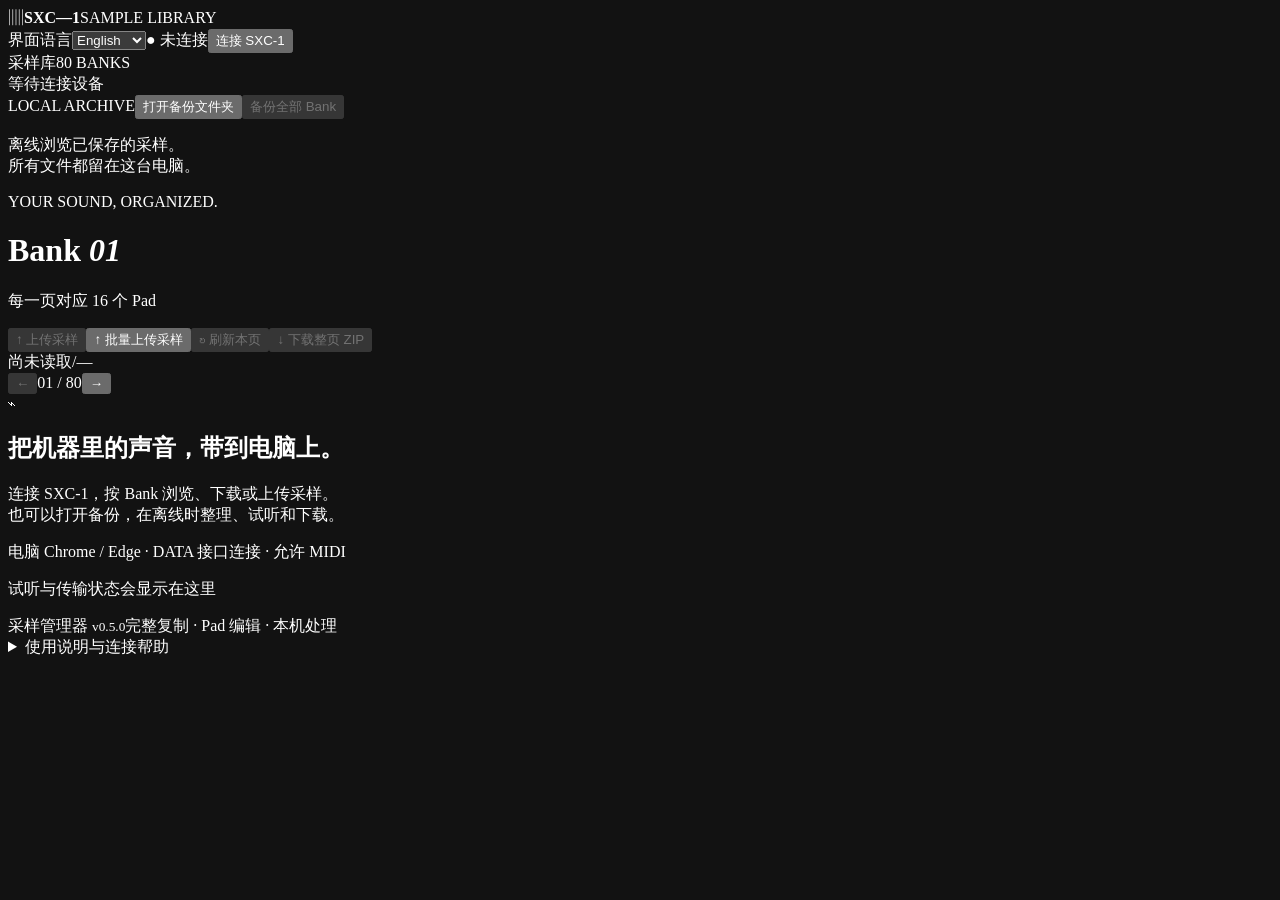
==== commit f202cd38: "Back up populated sample banks to a verified local folder" ====
--- a/src/page.html
+++ b/src/page.html
@@ -5,7 +5,7 @@
 <body>
 <header class="topbar"><div class="brand"><span class="logo" aria-hidden="true">▥</span><strong>SXC—1</strong><span class="brand-sub">SAMPLE LIBRARY</span></div><div class="top-actions"><label class="language-picker"><span class="sr-only" data-i18n="界面语言">界面语言</span><select id="language" data-language-select aria-label="界面语言" data-i18n-aria-label="界面语言"><option value="en" lang="en">English</option><option value="zh-CN" lang="zh-CN">简体中文</option></select></label><span id="connection" class="connection"><span data-i18n="● 未连接">● 未连接</span></span><button id="connect" class="primary"><span data-i18n="连接 SXC-1">连接 SXC-1</span></button><button id="disconnect" hidden><span data-i18n="断开">断开</span></button></div></header>
 <div class="layout">
-<aside><div class="sidebar-head"><span><span data-i18n="采样库">采样库</span></span><span id="bankCount" class="muted">80 BANKS</span></div><div class="source-tag" id="sourceTag"><span data-i18n="等待连接设备">等待连接设备</span></div><nav id="banks" aria-label="选择 Bank" data-i18n-aria-label="选择 Bank"></nav><div class="local-panel"><span class="eyebrow">LOCAL ARCHIVE</span><button id="saved" hidden><span data-i18n="查看已保存备份 ↗">查看已保存备份 ↗</span></button><button id="folder"><span data-i18n="打开备份文件夹">打开备份文件夹</span></button><input id="folderInput" type="file" webkitdirectory multiple hidden><p><span data-i18n="离线浏览已保存的采样。">离线浏览已保存的采样。</span><br><span data-i18n="所有文件都留在这台电脑。">所有文件都留在这台电脑。</span></p></div></aside>
+<aside><div class="sidebar-head"><span><span data-i18n="采样库">采样库</span></span><span id="bankCount" class="muted">80 BANKS</span></div><div class="source-tag" id="sourceTag"><span data-i18n="等待连接设备">等待连接设备</span></div><nav id="banks" aria-label="选择 Bank" data-i18n-aria-label="选择 Bank"></nav><div class="local-panel"><span class="eyebrow">LOCAL ARCHIVE</span><button id="saved" hidden><span data-i18n="查看已保存备份 ↗">查看已保存备份 ↗</span></button><button id="folder"><span data-i18n="打开备份文件夹">打开备份文件夹</span></button><button id="backupAll" disabled><span data-i18n="备份全部 Bank">备份全部 Bank</span></button><input id="folderInput" type="file" webkitdirectory multiple hidden><p><span data-i18n="离线浏览已保存的采样。">离线浏览已保存的采样。</span><br><span data-i18n="所有文件都留在这台电脑。">所有文件都留在这台电脑。</span></p></div></aside>
 <main>
 <div class="heading"><div><span class="eyebrow">YOUR SOUND, ORGANIZED.</span><h1 id="bankTitle">Bank <em>01</em></h1><p id="bankSubtitle"><span data-i18n="每一页对应 16 个 Pad">每一页对应 16 个 Pad</span></p></div><div class="bank-actions"><button id="uploadOpen" disabled><span data-i18n="↑ 上传采样">↑ 上传采样</span></button><button id="batchOpen"><span data-i18n="↑ 批量上传采样">↑ 批量上传采样</span></button><button id="refresh" disabled><span data-i18n="↻ 刷新本页">↻ 刷新本页</span></button><button id="downloadBank" class="primary" disabled><span data-i18n="↓ 下载整页 ZIP">↓ 下载整页 ZIP</span></button></div></div>
 <div class="page-bar"><div><span id="sampleCount"><span data-i18n="尚未读取">尚未读取</span></span><span class="divider">/</span><span id="bankSize">—</span></div><div class="pager"><button id="prev" aria-label="上一页" disabled data-i18n-aria-label="上一页">←</button><span id="pageNumber">01 / 80</span><button id="next" aria-label="下一页" data-i18n-aria-label="下一页">→</button></div></div>
@@ -19,7 +19,7 @@
 <div id="editReceipt" class="receipt" hidden><span id="editReceiptText"></span><button id="editReceiptDownload"><span data-i18n="下载编辑记录">下载编辑记录</span></button></div>
 <div class="pad-board"><section id="pads" class="pads" aria-label="采样列表，Pad 1 在左下" data-i18n-aria-label="采样列表，Pad 1 在左下"></section></div>
 <footer><span><i class="dot"></i> <span data-i18n="采样管理器">采样管理器</span> <small>v0.5.0</small></span><span><span data-i18n="完整复制 · Pad 编辑 · 本机处理">完整复制 · Pad 编辑 · 本机处理</span></span></footer>
-<details class="help"><summary><span data-i18n="使用说明与连接帮助">使用说明与连接帮助</span></summary><div><p><span data-i18n="使用机器的 DATA 接口连接电脑，在 Chrome 或 Edge 中打开本页，点击“连接 SXC-1”，允许 MIDI / SysEx 访问。连接期间请退出官方 App 或其他读取 SXC-1 的程序。">使用机器的 DATA 接口连接电脑，在 Chrome 或 Edge 中打开本页，点击“连接 SXC-1”，允许 MIDI / SysEx 访问。连接期间请退出官方 App 或其他读取 SXC-1 的程序。</span></p><p><span data-i18n="每页对应一个 Bank，连接时打开机器当前 Bank，网页翻页时机器同步切换。将一个 WAV 拖到空 Pad 会直接检查、转换并上传；已有采样的 Pad 不接受拖入。点击“试听”会先读取该采样，再由电脑播放；右上角 Loop 点亮时循环试听，熄灭时单次播放；播放中可随时切换，仅控制网页试听。WAV 下载保留机器上的原始文件。整页 ZIP 包含该 Bank 的全部文件、Pad 设置和校验清单。空 Pad 不会生成占位音频。">每页对应一个 Bank，连接时打开机器当前 Bank，网页翻页时机器同步切换。将一个 WAV 拖到空 Pad 会直接检查、转换并上传；已有采样的 Pad 不接受拖入。点击“试听”会先读取该采样，再由电脑播放；右上角 Loop 点亮时循环试听，熄灭时单次播放；播放中可随时切换，仅控制网页试听。WAV 下载保留机器上的原始文件。整页 ZIP 包含该 Bank 的全部文件、Pad 设置和校验清单。空 Pad 不会生成占位音频。</span></p><p><span data-i18n="“批量上传采样”支持多选音频或拖入文件夹（包含子文件夹），按路径和文件名从指定 Bank / Pad 连续填充。先检查全部连续空位和音频；占用或越界时不开始上传，保留列表供处理后重试。关闭弹窗仍保留列表，刷新页面会清空。批量上传不恢复原备份的 Pad 设置；需要完整设置时使用复制/粘贴。">“批量上传采样”支持多选音频或拖入文件夹（包含子文件夹），按路径和文件名从指定 Bank / Pad 连续填充。先检查全部连续空位和音频；占用或越界时不开始上传，保留列表供处理后重试。关闭弹窗仍保留列表，刷新页面会清空。批量上传不恢复原备份的 Pad 设置；需要完整设置时使用复制/粘贴。</span></p><p><span data-i18n="选择“打开备份文件夹”时，请选择包含 manifest.json 和 Bank01 等目录的备份根目录，或解压后的整页 ZIP 文件夹。选择的文件只在本页读取。">选择“打开备份文件夹”时，请选择包含 manifest.json 和 Bank01 等目录的备份根目录，或解压后的整页 ZIP 文件夹。选择的文件只在本页读取。</span></p><p><span data-i18n="读取失败或取消后，重新连接设备即可继续。下载期间不要更改机器上的采样。网页单个文件上限 256 MB，整页上限 512 MB。上传支持 60 秒以内的单/双声道 WAV（PCM 8/16/24/32-bit、Float 32-bit），在本机转换为 48 kHz / 16-bit 双声道。只开放空 Pad；以单次播放、音量 100% 加载，不保留源文件的循环点等设置。上传期间请勿操作机器或同时连接官方 App。">读取失败或取消后，重新连接设备即可继续。下载期间不要更改机器上的采样。网页单个文件上限 256 MB，整页上限 512 MB。上传支持 60 秒以内的单/双声道 WAV（PCM 8/16/24/32-bit、Float 32-bit），在本机转换为 48 kHz / 16-bit 双声道。只开放空 Pad；以单次播放、音量 100% 加载，不保留源文件的循环点等设置。上传期间请勿操作机器或同时连接官方 App。</span></p><p><span data-i18n="有采样的 Pad 可点击“复制”，再到同一或其他 Bank 的空 Pad 点击“粘贴”。复制原始 WAV、波形、起止点、Pad 设置及同名前缀的附属文件，不重新编码；不包含 Pattern。每个复制文件最大 64 MB。“Edit 编辑”支持 Level、Pitch、Group、LED 颜色、Pan、One Shot、Loop、BPM；保存后核对实时参数和机器保存文件。编辑记录保留修改前后的设置。">有采样的 Pad 可点击“复制”，再到同一或其他 Bank 的空 Pad 点击“粘贴”。复制原始 WAV、波形、起止点、Pad 设置及同名前缀的附属文件，不重新编码；不包含 Pattern。每个复制文件最大 64 MB。“Edit 编辑”支持 Level、Pitch、Group、LED 颜色、Pan、One Shot、Loop、BPM；保存后核对实时参数和机器保存文件。编辑记录保留修改前后的设置。</span></p><p><span data-i18n="在线版直接通过 HTTPS 地址使用；本地版可通过 localhost 服务或附带的启动器打开。网页试听播放原始 WAV，不模拟机器的播放参数。音频在本机处理，不上传到网站服务器；浏览器本地保留最近一次上传和编辑记录。离开页面会清空临时缓存和复制剪贴板，已下载的文件仍在电脑上。">在线版直接通过 HTTPS 地址使用；本地版可通过 localhost 服务或附带的启动器打开。网页试听播放原始 WAV，不模拟机器的播放参数。音频在本机处理，不上传到网站服务器；浏览器本地保留最近一次上传和编辑记录。离开页面会清空临时缓存和复制剪贴板，已下载的文件仍在电脑上。</span></p><p><span data-i18n="非官方工具，与 CASIO 无隶属关系。已在 macOS / Chrome / 固件 1.4.1 上完成实机验证。">非官方工具，与 CASIO 无隶属关系。已在 macOS / Chrome / 固件 1.4.1 上完成实机验证。</span></p></div></details>
+<details class="help"><summary><span data-i18n="使用说明与连接帮助">使用说明与连接帮助</span></summary><div><p><span data-i18n="“备份全部 Bank”会检查全部 80 个 Bank，仅将含有音频数据的 Pad 及其关联文件保存到电脑上的新子文件夹。空 Bank、没有音频的 Pad 和零字节文件会跳过；静音录音仍会保留。不包含 Pattern 或全局设置。取消或失败后，已保存文件会保留，但必须视为不完整备份。">“备份全部 Bank”会检查全部 80 个 Bank，仅将含有音频数据的 Pad 及其关联文件保存到电脑上的新子文件夹。空 Bank、没有音频的 Pad 和零字节文件会跳过；静音录音仍会保留。不包含 Pattern 或全局设置。取消或失败后，已保存文件会保留，但必须视为不完整备份。</span></p><p><span data-i18n="使用机器的 DATA 接口连接电脑，在 Chrome 或 Edge 中打开本页，点击“连接 SXC-1”，允许 MIDI / SysEx 访问。连接期间请退出官方 App 或其他读取 SXC-1 的程序。">使用机器的 DATA 接口连接电脑，在 Chrome 或 Edge 中打开本页，点击“连接 SXC-1”，允许 MIDI / SysEx 访问。连接期间请退出官方 App 或其他读取 SXC-1 的程序。</span></p><p><span data-i18n="每页对应一个 Bank，连接时打开机器当前 Bank，网页翻页时机器同步切换。将一个 WAV 拖到空 Pad 会直接检查、转换并上传；已有采样的 Pad 不接受拖入。点击“试听”会先读取该采样，再由电脑播放；右上角 Loop 点亮时循环试听，熄灭时单次播放；播放中可随时切换，仅控制网页试听。WAV 下载保留机器上的原始文件。整页 ZIP 包含该 Bank 的全部文件、Pad 设置和校验清单。空 Pad 不会生成占位音频。">每页对应一个 Bank，连接时打开机器当前 Bank，网页翻页时机器同步切换。将一个 WAV 拖到空 Pad 会直接检查、转换并上传；已有采样的 Pad 不接受拖入。点击“试听”会先读取该采样，再由电脑播放；右上角 Loop 点亮时循环试听，熄灭时单次播放；播放中可随时切换，仅控制网页试听。WAV 下载保留机器上的原始文件。整页 ZIP 包含该 Bank 的全部文件、Pad 设置和校验清单。空 Pad 不会生成占位音频。</span></p><p><span data-i18n="“批量上传采样”支持多选音频或拖入文件夹（包含子文件夹），按路径和文件名从指定 Bank / Pad 连续填充。先检查全部连续空位和音频；占用或越界时不开始上传，保留列表供处理后重试。关闭弹窗仍保留列表，刷新页面会清空。批量上传不恢复原备份的 Pad 设置；需要完整设置时使用复制/粘贴。">“批量上传采样”支持多选音频或拖入文件夹（包含子文件夹），按路径和文件名从指定 Bank / Pad 连续填充。先检查全部连续空位和音频；占用或越界时不开始上传，保留列表供处理后重试。关闭弹窗仍保留列表，刷新页面会清空。批量上传不恢复原备份的 Pad 设置；需要完整设置时使用复制/粘贴。</span></p><p><span data-i18n="选择“打开备份文件夹”时，请选择包含 manifest.json 和 Bank01 等目录的备份根目录，或解压后的整页 ZIP 文件夹。选择的文件只在本页读取。">选择“打开备份文件夹”时，请选择包含 manifest.json 和 Bank01 等目录的备份根目录，或解压后的整页 ZIP 文件夹。选择的文件只在本页读取。</span></p><p><span data-i18n="读取失败或取消后，重新连接设备即可继续。下载期间不要更改机器上的采样。网页单个文件上限 256 MB，整页上限 512 MB。上传支持 60 秒以内的单/双声道 WAV（PCM 8/16/24/32-bit、Float 32-bit），在本机转换为 48 kHz / 16-bit 双声道。只开放空 Pad；以单次播放、音量 100% 加载，不保留源文件的循环点等设置。上传期间请勿操作机器或同时连接官方 App。">读取失败或取消后，重新连接设备即可继续。下载期间不要更改机器上的采样。网页单个文件上限 256 MB，整页上限 512 MB。上传支持 60 秒以内的单/双声道 WAV（PCM 8/16/24/32-bit、Float 32-bit），在本机转换为 48 kHz / 16-bit 双声道。只开放空 Pad；以单次播放、音量 100% 加载，不保留源文件的循环点等设置。上传期间请勿操作机器或同时连接官方 App。</span></p><p><span data-i18n="有采样的 Pad 可点击“复制”，再到同一或其他 Bank 的空 Pad 点击“粘贴”。复制原始 WAV、波形、起止点、Pad 设置及同名前缀的附属文件，不重新编码；不包含 Pattern。每个复制文件最大 64 MB。“Edit 编辑”支持 Level、Pitch、Group、LED 颜色、Pan、One Shot、Loop、BPM；保存后核对实时参数和机器保存文件。编辑记录保留修改前后的设置。">有采样的 Pad 可点击“复制”，再到同一或其他 Bank 的空 Pad 点击“粘贴”。复制原始 WAV、波形、起止点、Pad 设置及同名前缀的附属文件，不重新编码；不包含 Pattern。每个复制文件最大 64 MB。“Edit 编辑”支持 Level、Pitch、Group、LED 颜色、Pan、One Shot、Loop、BPM；保存后核对实时参数和机器保存文件。编辑记录保留修改前后的设置。</span></p><p><span data-i18n="在线版直接通过 HTTPS 地址使用；本地版可通过 localhost 服务或附带的启动器打开。网页试听播放原始 WAV，不模拟机器的播放参数。音频在本机处理，不上传到网站服务器；浏览器本地保留最近一次上传和编辑记录。离开页面会清空临时缓存和复制剪贴板，已下载的文件仍在电脑上。">在线版直接通过 HTTPS 地址使用；本地版可通过 localhost 服务或附带的启动器打开。网页试听播放原始 WAV，不模拟机器的播放参数。音频在本机处理，不上传到网站服务器；浏览器本地保留最近一次上传和编辑记录。离开页面会清空临时缓存和复制剪贴板，已下载的文件仍在电脑上。</span></p><p><span data-i18n="非官方工具，与 CASIO 无隶属关系。已在 macOS / Chrome / 固件 1.4.1 上完成实机验证。">非官方工具，与 CASIO 无隶属关系。已在 macOS / Chrome / 固件 1.4.1 上完成实机验证。</span></p></div></details>
 </main></div>
 <audio id="player" hidden></audio>
 <dialog id="uploadDialog" aria-labelledby="uploadTitle">
@@ -64,5 +64,5 @@
 <div class="dialog-actions"><button type="button" id="editCancel"><span data-i18n="取消">取消</span></button><button type="submit" id="editSave" class="primary"><span data-i18n="保存到机器">保存到机器</span></button></div>
 </form>
 </dialog>
-<script>/*I18N*/</script><script>/*CORE*/</script><script>/*UPLOAD*/</script><script>/*PAD*/</script><script>/*BATCH*/</script><script>/*APP*/</script><script>/*UPLOAD_UI*/</script><script>/*PAD_UI*/</script><script>/*BATCH_UI*/</script>
+<script>/*I18N*/</script><script>/*CORE*/</script><script>/*UPLOAD*/</script><script>/*PAD*/</script><script>/*BATCH*/</script><script>/*BACKUP*/</script><script>/*APP*/</script><script>/*UPLOAD_UI*/</script><script>/*PAD_UI*/</script><script>/*BATCH_UI*/</script><script>/*BACKUP_UI*/</script>
 </body></html>
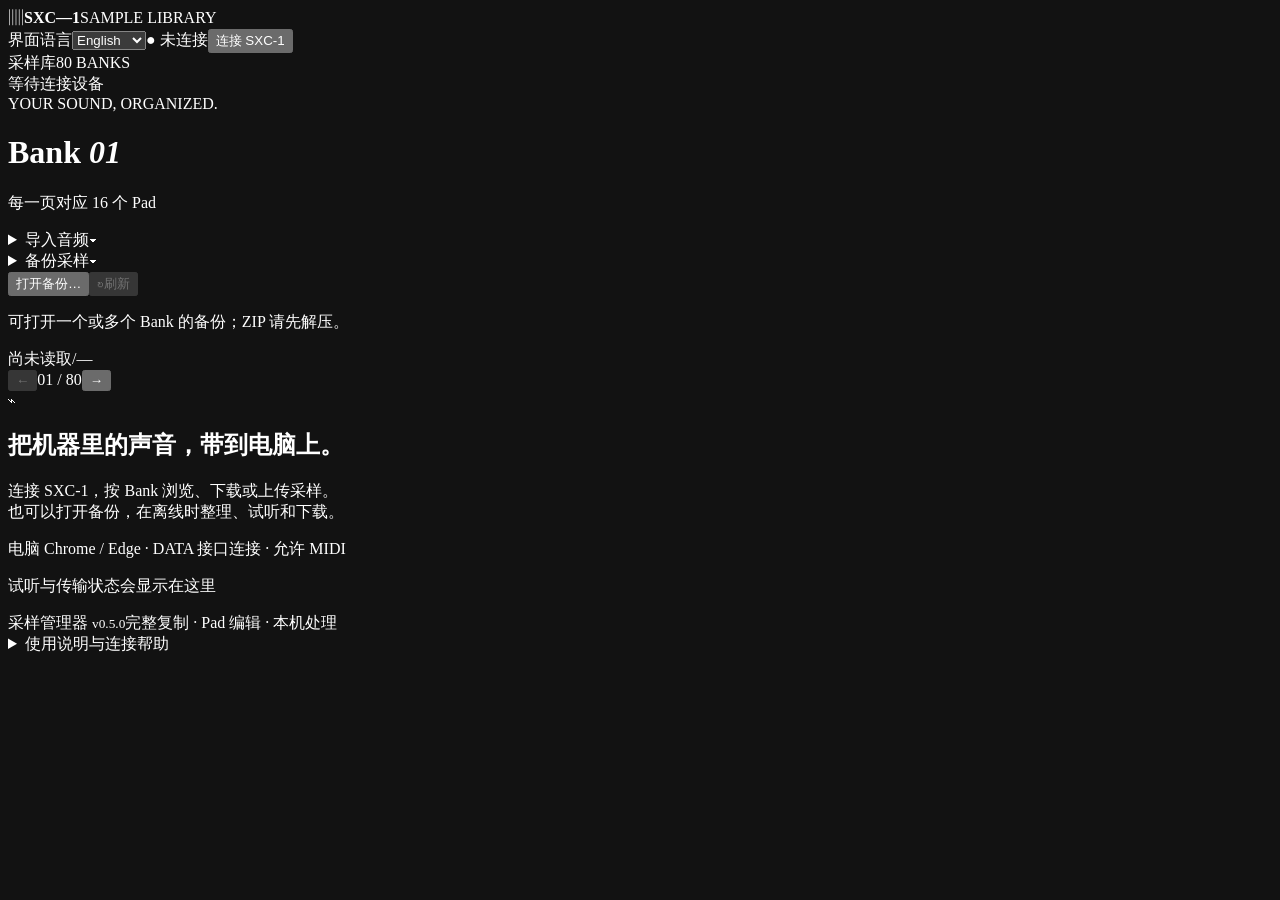
==== commit 3845b121: "Group audio import and bank backup actions in a stable toolbar" ====
--- a/src/page.html
+++ b/src/page.html
@@ -5,9 +5,9 @@
 <body>
 <header class="topbar"><div class="brand"><span class="logo" aria-hidden="true">▥</span><strong>SXC—1</strong><span class="brand-sub">SAMPLE LIBRARY</span></div><div class="top-actions"><label class="language-picker"><span class="sr-only" data-i18n="界面语言">界面语言</span><select id="language" data-language-select aria-label="界面语言" data-i18n-aria-label="界面语言"><option value="en" lang="en">English</option><option value="zh-CN" lang="zh-CN">简体中文</option></select></label><span id="connection" class="connection"><span data-i18n="● 未连接">● 未连接</span></span><button id="connect" class="primary"><span data-i18n="连接 SXC-1">连接 SXC-1</span></button><button id="disconnect" hidden><span data-i18n="断开">断开</span></button></div></header>
 <div class="layout">
-<aside><div class="sidebar-head"><span><span data-i18n="采样库">采样库</span></span><span id="bankCount" class="muted">80 BANKS</span></div><div class="source-tag" id="sourceTag"><span data-i18n="等待连接设备">等待连接设备</span></div><nav id="banks" aria-label="选择 Bank" data-i18n-aria-label="选择 Bank"></nav><div class="local-panel"><span class="eyebrow">LOCAL ARCHIVE</span><button id="saved" hidden><span data-i18n="查看已保存备份 ↗">查看已保存备份 ↗</span></button><button id="folder"><span data-i18n="打开备份文件夹">打开备份文件夹</span></button><button id="backupAll" disabled><span data-i18n="备份全部 Bank">备份全部 Bank</span></button><input id="folderInput" type="file" webkitdirectory multiple hidden><p><span data-i18n="离线浏览已保存的采样。">离线浏览已保存的采样。</span><br><span data-i18n="所有文件都留在这台电脑。">所有文件都留在这台电脑。</span></p></div></aside>
+<aside><div class="sidebar-head"><span data-i18n="采样库">采样库</span><span id="bankCount" class="muted">80 BANKS</span></div><div class="source-tag" id="sourceTag"><span data-i18n="等待连接设备">等待连接设备</span></div><nav id="banks" aria-label="选择 Bank" data-i18n-aria-label="选择 Bank"></nav><button id="saved" hidden><span data-i18n="查看已保存备份 ↗">查看已保存备份 ↗</span></button><input id="folderInput" type="file" webkitdirectory multiple hidden></aside>
 <main>
-<div class="heading"><div><span class="eyebrow">YOUR SOUND, ORGANIZED.</span><h1 id="bankTitle">Bank <em>01</em></h1><p id="bankSubtitle"><span data-i18n="每一页对应 16 个 Pad">每一页对应 16 个 Pad</span></p></div><div class="bank-actions"><button id="uploadOpen" disabled><span data-i18n="↑ 上传采样">↑ 上传采样</span></button><button id="batchOpen"><span data-i18n="↑ 批量上传采样">↑ 批量上传采样</span></button><button id="refresh" disabled><span data-i18n="↻ 刷新本页">↻ 刷新本页</span></button><button id="downloadBank" class="primary" disabled><span data-i18n="↓ 下载整页 ZIP">↓ 下载整页 ZIP</span></button></div></div>
+<div class="heading"><div><span class="eyebrow">YOUR SOUND, ORGANIZED.</span><h1 id="bankTitle">Bank <em>01</em></h1><p id="bankSubtitle"><span data-i18n="每一页对应 16 个 Pad">每一页对应 16 个 Pad</span></p></div><div class="library-tools"><div class="bank-actions" role="group" aria-label="音频与备份操作" data-i18n-aria-label="音频与备份操作"><details class="action-menu" id="importMenu"><summary><span data-i18n="导入音频">导入音频</span><span class="action-caret" aria-hidden="true">▾</span></summary><div class="action-options"><button type="button" id="uploadOpen" disabled aria-labelledby="uploadOpenLabel" aria-describedby="uploadOpenHint"><strong id="uploadOpenLabel" data-i18n="单个 WAV…">单个 WAV…</strong><small id="uploadOpenHint" data-i18n="先试听，再选择一个空 Pad。">先试听，再选择一个空 Pad。</small></button><button type="button" id="batchOpen" aria-labelledby="batchOpenLabel" aria-describedby="batchOpenHint"><strong id="batchOpenLabel" data-i18n="音频文件或文件夹…">音频文件或文件夹…</strong><small id="batchOpenHint" data-i18n="一个或多个音频，按顺序放入空 Pad。">一个或多个音频，按顺序放入空 Pad。</small></button><p class="action-note"><span data-i18n="音频导入会转换格式并使用默认 Pad 设置。">音频导入会转换格式并使用默认 Pad 设置。</span></p></div></details><details class="action-menu" id="backupMenu"><summary class="primary"><span data-i18n="备份采样">备份采样</span><span class="action-caret" aria-hidden="true">▾</span></summary><div class="action-options"><button type="button" id="downloadBank" disabled aria-labelledby="downloadBankLabel" aria-describedby="downloadBankHint"><strong id="downloadBankLabel" data-i18n="当前 Bank · ZIP">当前 Bank · ZIP</strong><small id="downloadBankHint" data-i18n="保存原始文件和 Pad 设置。">保存原始文件和 Pad 设置。</small></button><button type="button" id="backupAll" disabled aria-labelledby="backupAllLabel" aria-describedby="backupAllHint"><strong id="backupAllLabel" data-i18n="全部 Bank · 文件夹…">全部 Bank · 文件夹…</strong><small id="backupAllHint" data-i18n="自动跳过空 Bank 和没有音频的 Pad。">自动跳过空 Bank 和没有音频的 Pad。</small></button><p class="action-note" id="backupConnectionHint"></p><p class="action-note"><span data-i18n="备份保留原始音频和设置；不包含 Pattern 或全局设置。">备份保留原始音频和设置；不包含 Pattern 或全局设置。</span></p></div></details><button type="button" id="folder" title="打开一个或多个 Bank 的备份文件夹；ZIP 请先解压。仅在电脑上浏览。" data-i18n-title="打开一个或多个 Bank 的备份文件夹；ZIP 请先解压。仅在电脑上浏览。"><span data-i18n="打开备份…">打开备份…</span></button><button type="button" id="refresh" disabled aria-label="刷新当前 Bank" data-i18n-aria-label="刷新当前 Bank" title="刷新当前 Bank" data-i18n-title="刷新当前 Bank"><span aria-hidden="true">↻</span><span class="refresh-label" data-i18n="刷新">刷新</span></button></div><p class="action-hint"><span data-i18n="可打开一个或多个 Bank 的备份；ZIP 请先解压。">可打开一个或多个 Bank 的备份；ZIP 请先解压。</span></p></div></div>
 <div class="page-bar"><div><span id="sampleCount"><span data-i18n="尚未读取">尚未读取</span></span><span class="divider">/</span><span id="bankSize">—</span></div><div class="pager"><button id="prev" aria-label="上一页" disabled data-i18n-aria-label="上一页">←</button><span id="pageNumber">01 / 80</span><button id="next" aria-label="下一页" data-i18n-aria-label="下一页">→</button></div></div>
 <div id="welcome" class="welcome"><div class="welcome-icon" aria-hidden="true">⌁</div><div><h2><span data-i18n="把机器里的声音，带到电脑上。">把机器里的声音，带到电脑上。</span></h2><p><span data-i18n="连接 SXC-1，按 Bank 浏览、下载或上传采样。">连接 SXC-1，按 Bank 浏览、下载或上传采样。</span><br><span data-i18n="也可以打开备份，在离线时整理、试听和下载。">也可以打开备份，在离线时整理、试听和下载。</span></p><span><span data-i18n="电脑 Chrome / Edge · DATA 接口连接 · 允许 MIDI">电脑 Chrome / Edge · DATA 接口连接 · 允许 MIDI</span></span></div></div>
 <div class="status-area"><p class="status-idle" aria-hidden="true"><span data-i18n="试听与传输状态会显示在这里">试听与传输状态会显示在这里</span></p>
@@ -19,11 +19,11 @@
 <div id="editReceipt" class="receipt" hidden><span id="editReceiptText"></span><button id="editReceiptDownload"><span data-i18n="下载编辑记录">下载编辑记录</span></button></div>
 <div class="pad-board"><section id="pads" class="pads" aria-label="采样列表，Pad 1 在左下" data-i18n-aria-label="采样列表，Pad 1 在左下"></section></div>
 <footer><span><i class="dot"></i> <span data-i18n="采样管理器">采样管理器</span> <small>v0.5.0</small></span><span><span data-i18n="完整复制 · Pad 编辑 · 本机处理">完整复制 · Pad 编辑 · 本机处理</span></span></footer>
-<details class="help"><summary><span data-i18n="使用说明与连接帮助">使用说明与连接帮助</span></summary><div><p><span data-i18n="“备份全部 Bank”会检查全部 80 个 Bank，仅将含有音频数据的 Pad 及其关联文件保存到电脑上的新子文件夹。空 Bank、没有音频的 Pad 和零字节文件会跳过；静音录音仍会保留。不包含 Pattern 或全局设置。取消或失败后，已保存文件会保留，但必须视为不完整备份。">“备份全部 Bank”会检查全部 80 个 Bank，仅将含有音频数据的 Pad 及其关联文件保存到电脑上的新子文件夹。空 Bank、没有音频的 Pad 和零字节文件会跳过；静音录音仍会保留。不包含 Pattern 或全局设置。取消或失败后，已保存文件会保留，但必须视为不完整备份。</span></p><p><span data-i18n="使用机器的 DATA 接口连接电脑，在 Chrome 或 Edge 中打开本页，点击“连接 SXC-1”，允许 MIDI / SysEx 访问。连接期间请退出官方 App 或其他读取 SXC-1 的程序。">使用机器的 DATA 接口连接电脑，在 Chrome 或 Edge 中打开本页，点击“连接 SXC-1”，允许 MIDI / SysEx 访问。连接期间请退出官方 App 或其他读取 SXC-1 的程序。</span></p><p><span data-i18n="每页对应一个 Bank，连接时打开机器当前 Bank，网页翻页时机器同步切换。将一个 WAV 拖到空 Pad 会直接检查、转换并上传；已有采样的 Pad 不接受拖入。点击“试听”会先读取该采样，再由电脑播放；右上角 Loop 点亮时循环试听，熄灭时单次播放；播放中可随时切换，仅控制网页试听。WAV 下载保留机器上的原始文件。整页 ZIP 包含该 Bank 的全部文件、Pad 设置和校验清单。空 Pad 不会生成占位音频。">每页对应一个 Bank，连接时打开机器当前 Bank，网页翻页时机器同步切换。将一个 WAV 拖到空 Pad 会直接检查、转换并上传；已有采样的 Pad 不接受拖入。点击“试听”会先读取该采样，再由电脑播放；右上角 Loop 点亮时循环试听，熄灭时单次播放；播放中可随时切换，仅控制网页试听。WAV 下载保留机器上的原始文件。整页 ZIP 包含该 Bank 的全部文件、Pad 设置和校验清单。空 Pad 不会生成占位音频。</span></p><p><span data-i18n="“批量上传采样”支持多选音频或拖入文件夹（包含子文件夹），按路径和文件名从指定 Bank / Pad 连续填充。先检查全部连续空位和音频；占用或越界时不开始上传，保留列表供处理后重试。关闭弹窗仍保留列表，刷新页面会清空。批量上传不恢复原备份的 Pad 设置；需要完整设置时使用复制/粘贴。">“批量上传采样”支持多选音频或拖入文件夹（包含子文件夹），按路径和文件名从指定 Bank / Pad 连续填充。先检查全部连续空位和音频；占用或越界时不开始上传，保留列表供处理后重试。关闭弹窗仍保留列表，刷新页面会清空。批量上传不恢复原备份的 Pad 设置；需要完整设置时使用复制/粘贴。</span></p><p><span data-i18n="选择“打开备份文件夹”时，请选择包含 manifest.json 和 Bank01 等目录的备份根目录，或解压后的整页 ZIP 文件夹。选择的文件只在本页读取。">选择“打开备份文件夹”时，请选择包含 manifest.json 和 Bank01 等目录的备份根目录，或解压后的整页 ZIP 文件夹。选择的文件只在本页读取。</span></p><p><span data-i18n="读取失败或取消后，重新连接设备即可继续。下载期间不要更改机器上的采样。网页单个文件上限 256 MB，整页上限 512 MB。上传支持 60 秒以内的单/双声道 WAV（PCM 8/16/24/32-bit、Float 32-bit），在本机转换为 48 kHz / 16-bit 双声道。只开放空 Pad；以单次播放、音量 100% 加载，不保留源文件的循环点等设置。上传期间请勿操作机器或同时连接官方 App。">读取失败或取消后，重新连接设备即可继续。下载期间不要更改机器上的采样。网页单个文件上限 256 MB，整页上限 512 MB。上传支持 60 秒以内的单/双声道 WAV（PCM 8/16/24/32-bit、Float 32-bit），在本机转换为 48 kHz / 16-bit 双声道。只开放空 Pad；以单次播放、音量 100% 加载，不保留源文件的循环点等设置。上传期间请勿操作机器或同时连接官方 App。</span></p><p><span data-i18n="有采样的 Pad 可点击“复制”，再到同一或其他 Bank 的空 Pad 点击“粘贴”。复制原始 WAV、波形、起止点、Pad 设置及同名前缀的附属文件，不重新编码；不包含 Pattern。每个复制文件最大 64 MB。“Edit 编辑”支持 Level、Pitch、Group、LED 颜色、Pan、One Shot、Loop、BPM；保存后核对实时参数和机器保存文件。编辑记录保留修改前后的设置。">有采样的 Pad 可点击“复制”，再到同一或其他 Bank 的空 Pad 点击“粘贴”。复制原始 WAV、波形、起止点、Pad 设置及同名前缀的附属文件，不重新编码；不包含 Pattern。每个复制文件最大 64 MB。“Edit 编辑”支持 Level、Pitch、Group、LED 颜色、Pan、One Shot、Loop、BPM；保存后核对实时参数和机器保存文件。编辑记录保留修改前后的设置。</span></p><p><span data-i18n="在线版直接通过 HTTPS 地址使用；本地版可通过 localhost 服务或附带的启动器打开。网页试听播放原始 WAV，不模拟机器的播放参数。音频在本机处理，不上传到网站服务器；浏览器本地保留最近一次上传和编辑记录。离开页面会清空临时缓存和复制剪贴板，已下载的文件仍在电脑上。">在线版直接通过 HTTPS 地址使用；本地版可通过 localhost 服务或附带的启动器打开。网页试听播放原始 WAV，不模拟机器的播放参数。音频在本机处理，不上传到网站服务器；浏览器本地保留最近一次上传和编辑记录。离开页面会清空临时缓存和复制剪贴板，已下载的文件仍在电脑上。</span></p><p><span data-i18n="非官方工具，与 CASIO 无隶属关系。已在 macOS / Chrome / 固件 1.4.1 上完成实机验证。">非官方工具，与 CASIO 无隶属关系。已在 macOS / Chrome / 固件 1.4.1 上完成实机验证。</span></p></div></details>
+<details class="help"><summary><span data-i18n="使用说明与连接帮助">使用说明与连接帮助</span></summary><div><p><span data-i18n="在“备份采样”中选择“当前 Bank · ZIP”保存当前 Bank 的原始文件；选择“全部 Bank · 文件夹”检查全部 80 个 Bank，保存有音频的 Pad 及关联文件，跳过空 Bank、没有音频的 Pad 和零字节文件，保留静音录音。两种备份均不包含 Pattern 或全局设置。取消全部 Bank 备份后，已保存文件保留，但必须视为不完整。">在“备份采样”中选择“当前 Bank · ZIP”保存当前 Bank 的原始文件；选择“全部 Bank · 文件夹”检查全部 80 个 Bank，保存有音频的 Pad 及关联文件，跳过空 Bank、没有音频的 Pad 和零字节文件，保留静音录音。两种备份均不包含 Pattern 或全局设置。取消全部 Bank 备份后，已保存文件保留，但必须视为不完整。</span></p><p><span data-i18n="使用机器的 DATA 接口连接电脑，在 Chrome 或 Edge 中打开本页，点击“连接 SXC-1”，允许 MIDI / SysEx 访问。连接期间请退出官方 App 或其他读取 SXC-1 的程序。">使用机器的 DATA 接口连接电脑，在 Chrome 或 Edge 中打开本页，点击“连接 SXC-1”，允许 MIDI / SysEx 访问。连接期间请退出官方 App 或其他读取 SXC-1 的程序。</span></p><p><span data-i18n="每页对应一个 Bank，连接时打开机器当前 Bank，网页翻页时机器同步切换。将一个 WAV 拖到空 Pad 会直接检查、转换并上传；已有采样的 Pad 不接受拖入。点击“试听”会先读取该采样，再由电脑播放；右上角 Loop 点亮时循环试听，熄灭时单次播放；播放中可随时切换，仅控制网页试听。WAV 下载保留机器上的原始文件。整页 ZIP 包含该 Bank 的全部文件、Pad 设置和校验清单。空 Pad 不会生成占位音频。">每页对应一个 Bank，连接时打开机器当前 Bank，网页翻页时机器同步切换。将一个 WAV 拖到空 Pad 会直接检查、转换并上传；已有采样的 Pad 不接受拖入。点击“试听”会先读取该采样，再由电脑播放；右上角 Loop 点亮时循环试听，熄灭时单次播放；播放中可随时切换，仅控制网页试听。WAV 下载保留机器上的原始文件。整页 ZIP 包含该 Bank 的全部文件、Pad 设置和校验清单。空 Pad 不会生成占位音频。</span></p><p><span data-i18n="“导入音频”中的“单个 WAV”可先试听，再选择空 Pad；“音频文件或文件夹”支持一个或多个音频及子文件夹，从指定 Bank / Pad 按顺序填入空位。导入会转换音频并使用默认设置。保存的备份请通过“打开备份…”浏览原始音频和设置。">“导入音频”中的“单个 WAV”可先试听，再选择空 Pad；“音频文件或文件夹”支持一个或多个音频及子文件夹，从指定 Bank / Pad 按顺序填入空位。导入会转换音频并使用默认设置。保存的备份请通过“打开备份…”浏览原始音频和设置。</span></p><p><span data-i18n="“打开备份…”支持一个或多个 Bank，无需选择范围。请选择含 manifest.json 的备份根文件夹；ZIP 备份请先解压。打开后仅在电脑上浏览、试听和下载，不会将备份恢复到机器。">“打开备份…”支持一个或多个 Bank，无需选择范围。请选择含 manifest.json 的备份根文件夹；ZIP 备份请先解压。打开后仅在电脑上浏览、试听和下载，不会将备份恢复到机器。</span></p><p><span data-i18n="读取失败或取消后，重新连接设备即可继续。下载期间不要更改机器上的采样。网页单个文件上限 256 MB，整页上限 512 MB。上传支持 60 秒以内的单/双声道 WAV（PCM 8/16/24/32-bit、Float 32-bit），在本机转换为 48 kHz / 16-bit 双声道。只开放空 Pad；以单次播放、音量 100% 加载，不保留源文件的循环点等设置。上传期间请勿操作机器或同时连接官方 App。">读取失败或取消后，重新连接设备即可继续。下载期间不要更改机器上的采样。网页单个文件上限 256 MB，整页上限 512 MB。上传支持 60 秒以内的单/双声道 WAV（PCM 8/16/24/32-bit、Float 32-bit），在本机转换为 48 kHz / 16-bit 双声道。只开放空 Pad；以单次播放、音量 100% 加载，不保留源文件的循环点等设置。上传期间请勿操作机器或同时连接官方 App。</span></p><p><span data-i18n="有采样的 Pad 可点击“复制”，再到同一或其他 Bank 的空 Pad 点击“粘贴”。复制原始 WAV、波形、起止点、Pad 设置及同名前缀的附属文件，不重新编码；不包含 Pattern。每个复制文件最大 64 MB。“Edit 编辑”支持 Level、Pitch、Group、LED 颜色、Pan、One Shot、Loop、BPM；保存后核对实时参数和机器保存文件。编辑记录保留修改前后的设置。">有采样的 Pad 可点击“复制”，再到同一或其他 Bank 的空 Pad 点击“粘贴”。复制原始 WAV、波形、起止点、Pad 设置及同名前缀的附属文件，不重新编码；不包含 Pattern。每个复制文件最大 64 MB。“Edit 编辑”支持 Level、Pitch、Group、LED 颜色、Pan、One Shot、Loop、BPM；保存后核对实时参数和机器保存文件。编辑记录保留修改前后的设置。</span></p><p><span data-i18n="在线版直接通过 HTTPS 地址使用；本地版可通过 localhost 服务或附带的启动器打开。网页试听播放原始 WAV，不模拟机器的播放参数。音频在本机处理，不上传到网站服务器；浏览器本地保留最近一次上传和编辑记录。离开页面会清空临时缓存和复制剪贴板，已下载的文件仍在电脑上。">在线版直接通过 HTTPS 地址使用；本地版可通过 localhost 服务或附带的启动器打开。网页试听播放原始 WAV，不模拟机器的播放参数。音频在本机处理，不上传到网站服务器；浏览器本地保留最近一次上传和编辑记录。离开页面会清空临时缓存和复制剪贴板，已下载的文件仍在电脑上。</span></p><p><span data-i18n="非官方工具，与 CASIO 无隶属关系。已在 macOS / Chrome / 固件 1.4.1 上完成实机验证。">非官方工具，与 CASIO 无隶属关系。已在 macOS / Chrome / 固件 1.4.1 上完成实机验证。</span></p></div></details>
 </main></div>
 <audio id="player" hidden></audio>
 <dialog id="uploadDialog" aria-labelledby="uploadTitle">
-<div class="dialog-head"><div><span class="eyebrow">FROM YOUR COMPUTER</span><h2 id="uploadTitle"><span data-i18n="上传采样">上传采样</span></h2></div><label class="language-picker"><span class="sr-only" data-i18n="界面语言">界面语言</span><select data-language-select aria-label="界面语言" data-i18n-aria-label="界面语言"><option value="en" lang="en">English</option><option value="zh-CN" lang="zh-CN">简体中文</option></select></label><button id="uploadClose" aria-label="关闭上传窗口" data-i18n-aria-label="关闭上传窗口">✕</button></div>
+<div class="dialog-head"><div><span class="eyebrow">FROM YOUR COMPUTER</span><h2 id="uploadTitle"><span data-i18n="导入一个 WAV">导入一个 WAV</span></h2></div><label class="language-picker"><span class="sr-only" data-i18n="界面语言">界面语言</span><select data-language-select aria-label="界面语言" data-i18n-aria-label="界面语言"><option value="en" lang="en">English</option><option value="zh-CN" lang="zh-CN">简体中文</option></select></label><button id="uploadClose" aria-label="关闭上传窗口" data-i18n-aria-label="关闭上传窗口">✕</button></div>
 <p class="dialog-intro"><span data-i18n="选择电脑里的 WAV，试听后放入一个空 Pad。">选择电脑里的 WAV，试听后放入一个空 Pad。</span></p>
 <label class="field-label" for="uploadTarget"><span data-i18n="目标 Pad">目标 Pad</span></label><select id="uploadTarget"></select>
 <label class="file-picker" for="uploadInput"><strong><span data-i18n="选择 WAV 文件">选择 WAV 文件</span></strong><span><span data-i18n="最长 60 秒 · 最大 64 MB · 单声道或双声道">最长 60 秒 · 最大 64 MB · 单声道或双声道</span></span><input id="uploadInput" type="file" accept=".wav,audio/wav,audio/x-wav"></label>
@@ -32,9 +32,9 @@
 <div class="dialog-actions"><button id="uploadConverted" disabled><span data-i18n="下载转换后的 WAV">下载转换后的 WAV</span></button><button id="uploadSubmit" class="primary" disabled><span data-i18n="上传到空 Pad">上传到空 Pad</span></button></div>
 </dialog>
 <dialog id="batchDialog" aria-labelledby="batchTitle">
-<div class="dialog-head"><div><span class="eyebrow">BATCH IMPORT</span><h2 id="batchTitle"><span data-i18n="批量上传采样">批量上传采样</span></h2></div><label class="language-picker"><span class="sr-only" data-i18n="界面语言">界面语言</span><select data-language-select aria-label="界面语言" data-i18n-aria-label="界面语言"><option value="en" lang="en">English</option><option value="zh-CN" lang="zh-CN">简体中文</option></select></label><button type="button" id="batchClose" aria-label="关闭批量上传窗口" data-i18n-aria-label="关闭批量上传窗口">✕</button></div>
-<div class="batch-body"><p class="dialog-intro"><span data-i18n="从指定位置连续填入。先检查整段空位与全部音频，再逐个上传。">从指定位置连续填入。先检查整段空位与全部音频，再逐个上传。</span></p>
-<div id="batchDrop" class="batch-drop"><strong><span data-i18n="将多个音频或文件夹拖到这里">将多个音频或文件夹拖到这里</span></strong><span><span data-i18n="包含子文件夹 · 按路径与文件名排序 · 重新选择会替换列表">包含子文件夹 · 按路径与文件名排序 · 重新选择会替换列表</span></span><div class="batch-pickers"><button type="button" id="batchFilesButton"><span data-i18n="选择多个音频">选择多个音频</span></button><button type="button" id="batchFolderButton"><span data-i18n="选择文件夹">选择文件夹</span></button></div><input id="batchFiles" type="file" multiple accept="audio/*,.wav,.wave,.mp3,.flac,.m4a,.aac,.ogg,.opus,.aif,.aiff" hidden><input id="batchFolder" type="file" webkitdirectory multiple hidden></div>
+<div class="dialog-head"><div><span class="eyebrow">AUDIO IMPORT</span><h2 id="batchTitle"><span data-i18n="导入音频文件">导入音频文件</span></h2></div><label class="language-picker"><span class="sr-only" data-i18n="界面语言">界面语言</span><select data-language-select aria-label="界面语言" data-i18n-aria-label="界面语言"><option value="en" lang="en">English</option><option value="zh-CN" lang="zh-CN">简体中文</option></select></label><button type="button" id="batchClose" aria-label="关闭批量上传窗口" data-i18n-aria-label="关闭批量上传窗口">✕</button></div>
+<div class="batch-body"><p class="dialog-intro"><span data-i18n="选择音频文件，按顺序放入空 Pad。导入时转换格式并使用默认设置；不会恢复备份中的 Pad 设置。">选择音频文件，按顺序放入空 Pad。导入时转换格式并使用默认设置；不会恢复备份中的 Pad 设置。</span></p>
+<div id="batchDrop" class="batch-drop"><strong><span data-i18n="将音频文件或文件夹拖到这里">将音频文件或文件夹拖到这里</span></strong><span><span data-i18n="包含子文件夹 · 按路径与文件名排序 · 重新选择会替换列表">包含子文件夹 · 按路径与文件名排序 · 重新选择会替换列表</span></span><div class="batch-pickers"><button type="button" id="batchFilesButton"><span data-i18n="选择音频文件">选择音频文件</span></button><button type="button" id="batchFolderButton"><span data-i18n="选择文件夹">选择文件夹</span></button></div><input id="batchFiles" type="file" multiple accept="audio/*,.wav,.wave,.mp3,.flac,.m4a,.aac,.ogg,.opus,.aif,.aiff" hidden><input id="batchFolder" type="file" webkitdirectory multiple hidden></div>
 <div class="batch-start"><label for="batchBank"><span data-i18n="起始 Bank">起始 Bank</span><select id="batchBank" aria-label="起始 Bank" data-i18n-aria-label="起始 Bank"></select></label><label for="batchPad"><span data-i18n="起始 Pad">起始 Pad</span><select id="batchPad" aria-label="起始 Pad" data-i18n-aria-label="起始 Pad"></select></label><p><span data-i18n="Pad 1 → 16，随后进入下一 Bank。">Pad 1 → 16，随后进入下一 Bank。</span><br><span data-i18n="遇到占用位置会停止检查，不跳过。">遇到占用位置会停止检查，不跳过。</span></p></div>
 <div class="batch-summary"><strong id="batchCount"><span data-i18n="尚未选择音频">尚未选择音频</span></strong><button type="button" id="batchClear"><span data-i18n="清空列表">清空列表</span></button></div>
 <p id="batchRange" class="batch-range"></p><p id="batchIgnored" class="batch-ignored"></p>
@@ -64,5 +64,5 @@
 <div class="dialog-actions"><button type="button" id="editCancel"><span data-i18n="取消">取消</span></button><button type="submit" id="editSave" class="primary"><span data-i18n="保存到机器">保存到机器</span></button></div>
 </form>
 </dialog>
-<script>/*I18N*/</script><script>/*CORE*/</script><script>/*UPLOAD*/</script><script>/*PAD*/</script><script>/*BATCH*/</script><script>/*BACKUP*/</script><script>/*APP*/</script><script>/*UPLOAD_UI*/</script><script>/*PAD_UI*/</script><script>/*BATCH_UI*/</script><script>/*BACKUP_UI*/</script>
+<script>/*I18N*/</script><script>/*CORE*/</script><script>/*UPLOAD*/</script><script>/*PAD*/</script><script>/*BATCH*/</script><script>/*BACKUP*/</script><script>/*APP*/</script><script>/*UPLOAD_UI*/</script><script>/*PAD_UI*/</script><script>/*BATCH_UI*/</script><script>/*BACKUP_UI*/</script><script>/*ACTIONS_UI*/</script>
 </body></html>
